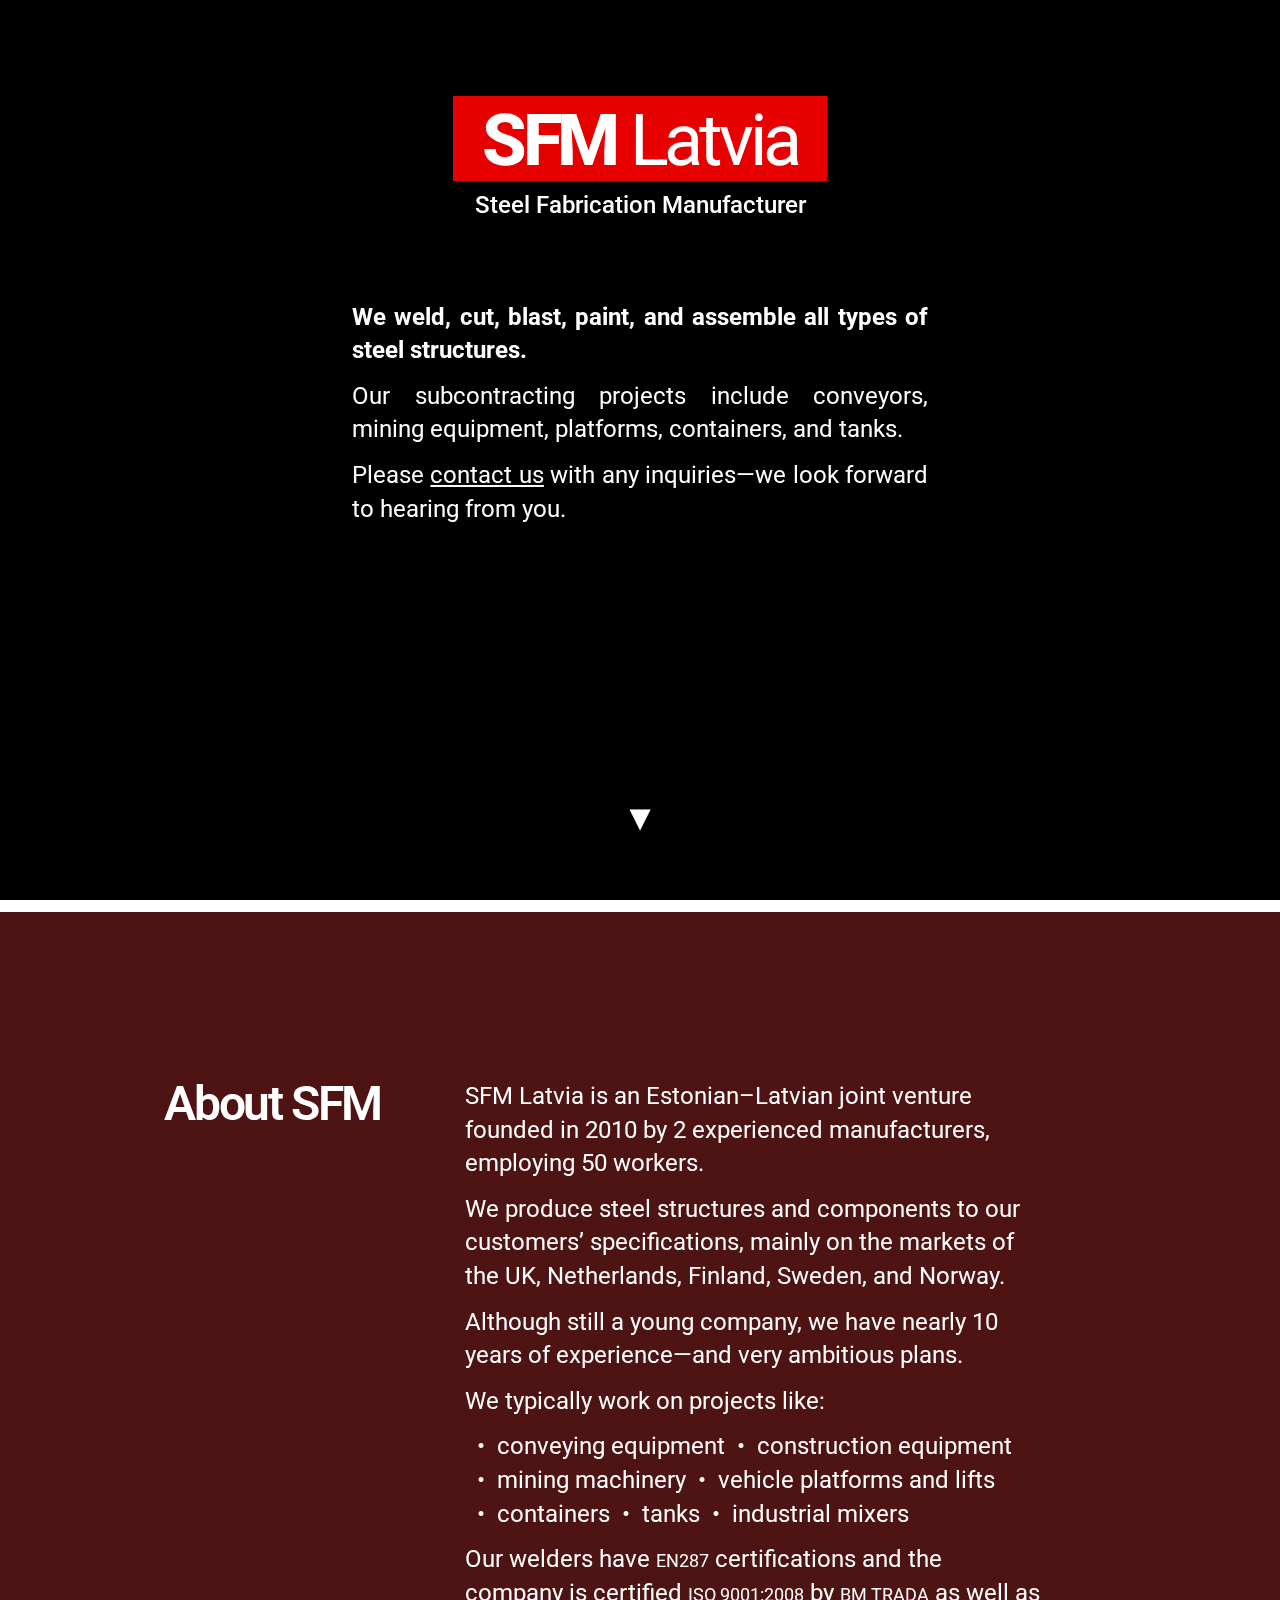
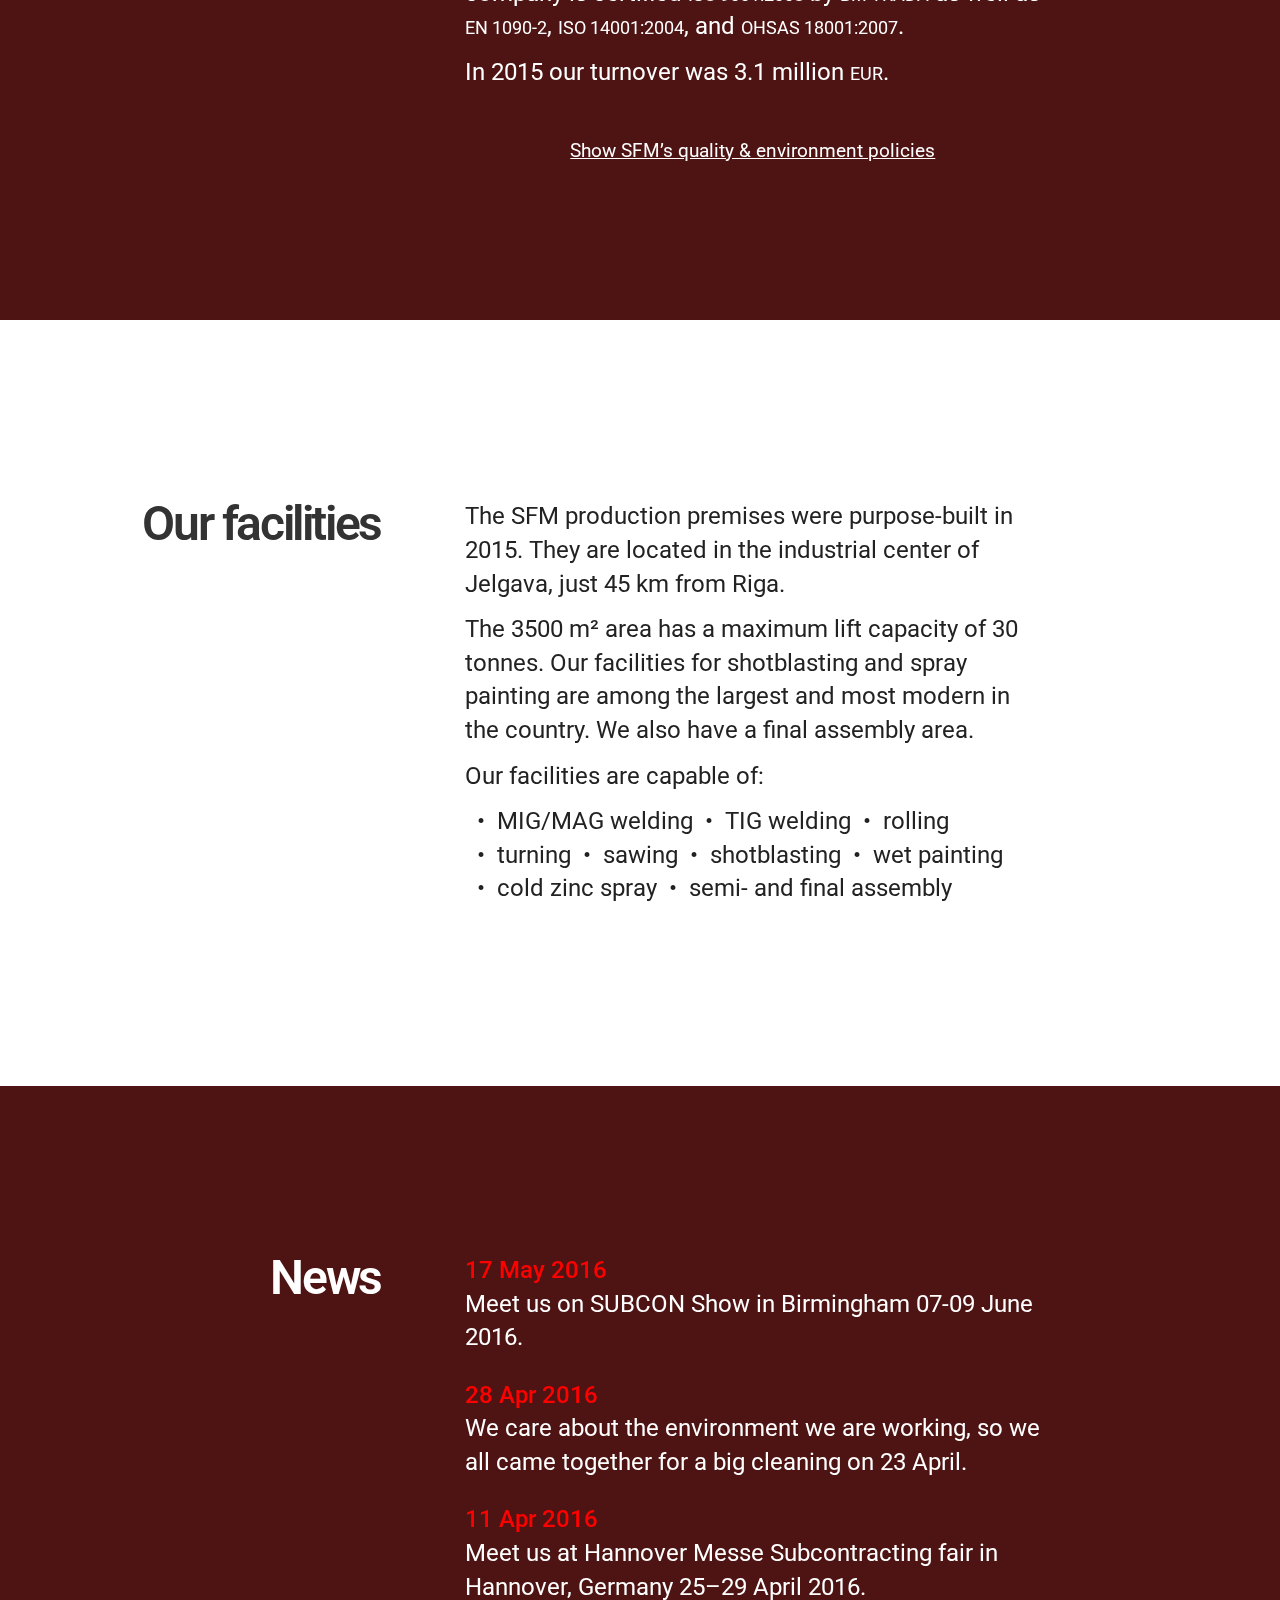
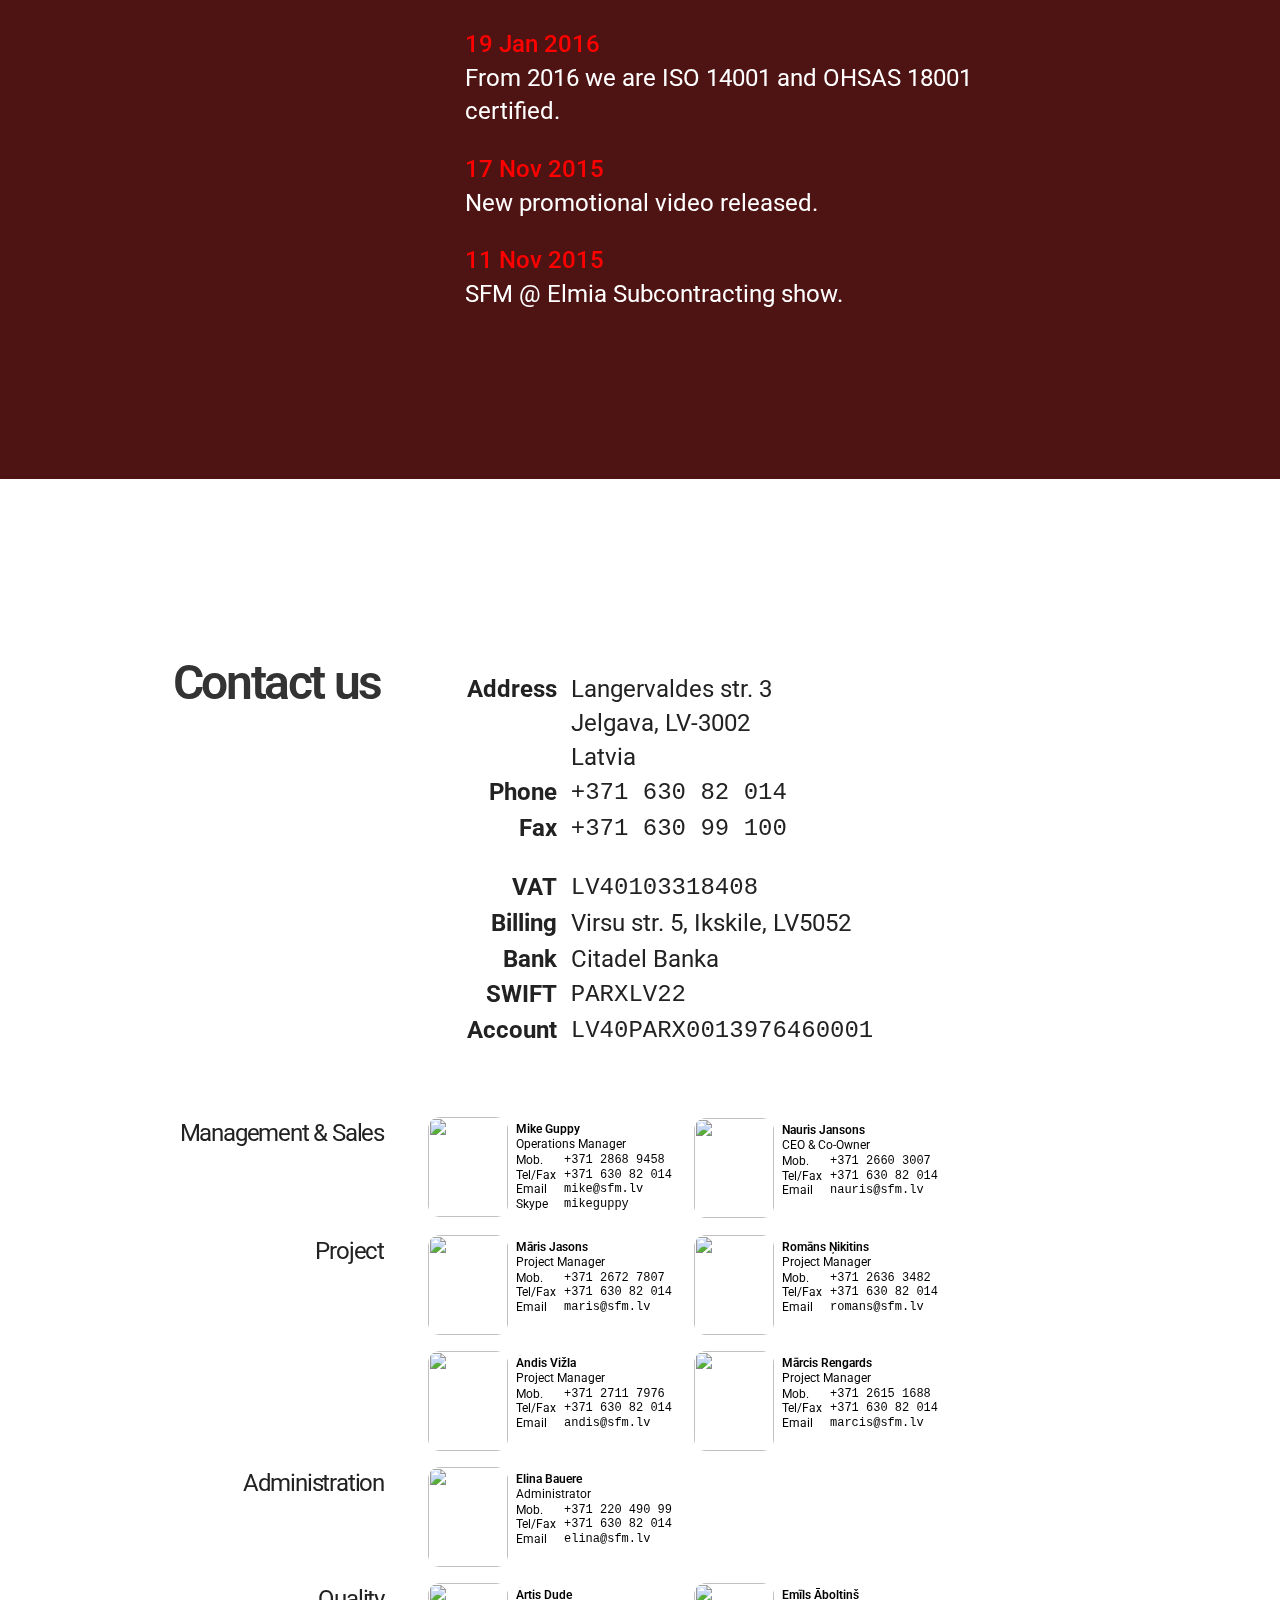
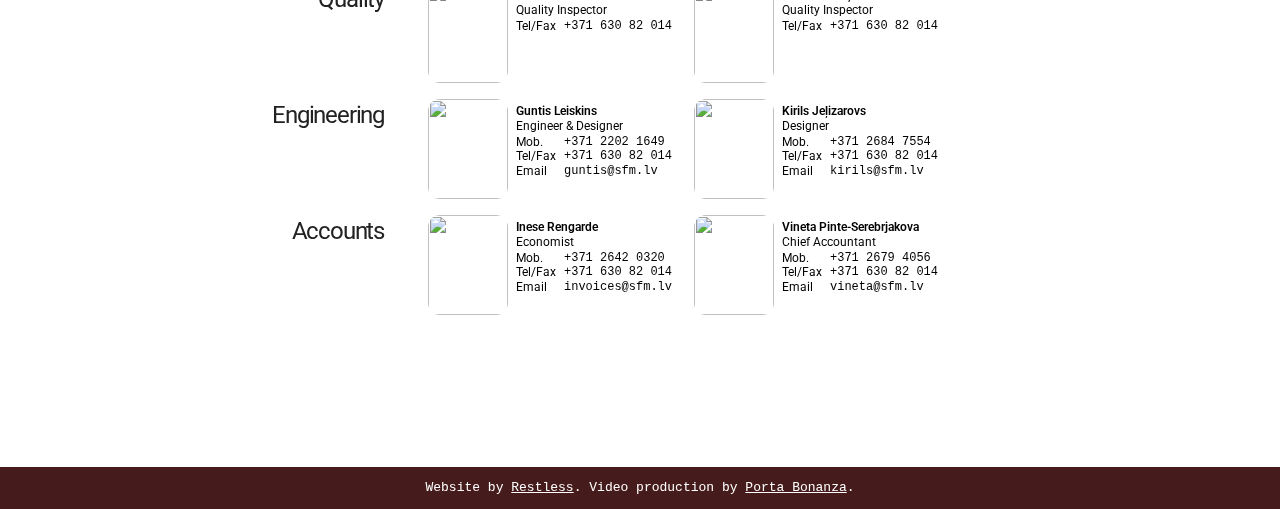
==== index.html @ b9cc6a03 "trying click to play" ====
<!DOCTYPE html SYSTEM "about:legacy-compat">
<html xmlns="http://www.w3.org/1999/xhtml"><head><meta http-equiv="Content-Type" content="text/html; charset=utf-8">
<meta charset="utf-8"></meta><meta name="viewport" content="width=device-width, initial-scale=1"></meta><link rel="stylesheet" href="index.css"></link><script src="dash.all.min.js"></script><title>
    SFM Latvia Steel Fabrication Manufacturer
  </title></head><body><script>
          document.body.classList.add("js")
        </script><video data-src="https://s3-eu-west-1.amazonaws.com/restless-videos/output/all-loops-2/all-loops-2.mpd" loop="true"></video><div class="fade"></div><nav><div class="logo">
    <h1>
      SFM <span>Latvia</span>
    </h1>
    <h2>
      Steel Fabrication Manufacturer
    </h2>
  </div><ul><li><a href="#about">
      About SFM
    </a></li><li><a href="#production">
      Our facilities
    </a></li><li><a href="#news">
      News
    </a></li><li><a href="#contact">
      Contact us
    </a></li></ul></nav><div id="content"><header><div class="logo">
    <h1>
      SFM <span>Latvia</span>
    </h1>
    <h2>
      Steel Fabrication Manufacturer
    </h2>
  </div><section class="teaser"><div class="section-part"><div class="content">
    <p>
      We weld, cut, blast, paint, and assemble all types of steel
      structures.
    </p>
    <p>
      Our subcontracting projects include conveyors, mining equipment,
      platforms, containers, and tanks.
    </p>
    <p>
      Please <a href="#contact">contact us</a> with any
      inquiries—we look forward to hearing from you.
    </p>

    <a href="#" class="click-to-play-video">
      Play background video.
    </a>
  </div></div></section><p class="arrow"><a href="#menu">▼</a></p></header><main id="main"><section id="about"><div class="section-part"><h2>
      About SFM
    </h2><div class="content">
    
    <p>
      SFM Latvia is an Estonian–Latvian joint venture
      founded in 2010 by 2 experienced manufacturers, employing 50
      workers.
    </p>
    <p>
      We produce steel structures and components to our
      customers’ specifications, mainly on the markets of the UK,
      Netherlands, Finland, Sweden, and Norway.
    </p>
    <p>
      Although still a young company, we have nearly 10 years of
      experience—and very ambitious plans.
    </p>
    <p>
      We typically work on projects like:
    </p>

    <p><ul class="wrap">
      <li>
        conveying equipment
      </li>
      <li>
        construction equipment
      </li>
      <li>
        mining machinery
      </li>
      <li>
        vehicle platforms and lifts
      </li>
      <li>
        containers
      </li>
      <li>
        tanks
      </li>
      <li>
        industrial mixers
      </li>
    </ul></p>

    <p>
      Our welders have <abbr>EN287</abbr> certifications and the
      company is certified <abbr>ISO 9001:2008</abbr>
      by <abbr>BM TRADA</abbr> as well
      as <abbr>EN 1090-2</abbr>, <abbr>ISO 14001:2004</abbr>,
      and <abbr>OHSAS 18001:2007</abbr>.
    </p>

    <p>
      In 2015 our turnover was 3.1 million <abbr>EUR</abbr>.
    </p>

    <aside id="policy"><div class="summary">
        Show SFM’s quality &amp; environment policies
      </div><div class="details"><div class="content">
      
      <h2>
        Quality policy
      </h2>
      <p><ul>
        <li>
          Produce top-quality products at competitive price levels.
        </li>
        <li>
          Provide quality services compliant with established
          standards.
        </li>
        <li>
          Uphold our quality management system and continuously
          improve its efficiency.
        </li>
        <li>
          Continuously improve products and service quality.
        </li>
        <li>
          Gain maximum customer satisfaction by delivering quality
          products and services.
        </li>
        <li>
          Continuously educate staff to match the company's financial
          and quality standards.
        </li>
        <li>
          Achieve our target of zero customer complaints and 98%
          delivery performance.
        </li>
      </ul></p>

      <h2>Environment policy</h2>
      <p><ul>
        <li>
          Acknowledge and analyze environmental laws and regulations.
        </li>
        <li>
          Continuously reduce our impact on the environment, as much as
          allowed our financial and technical resources.
        </li>
        <li>
          Continuously educate our staff to improve our environment
          system.
        </li>
        <li>
          Continuously improve on energy efficiency.
        </li>
      </ul></p>
    </div></div></aside>
  </div></div></section><section id="production"><div class="section-part"><h2>
      Our facilities
    </h2><div class="content">
    

    <p>
      The SFM production premises were purpose-built in 2015.  They are
      located in the industrial center of Jelgava, just 45 km from
      Riga.
    </p>

    <p>
      The 3500 m² area has a maximum lift capacity of 30 tonnes.
      Our facilities for shotblasting and spray painting are among the
      largest and most modern in the country.  We also have a final
      assembly area.
    </p>

    <p>
      Our facilities are capable of:
    </p>

    <p><ul class="wrap">
      <li>
        MIG/MAG welding
      </li>
      <li>
        TIG welding
      </li>
      <li>
        rolling
      </li>
      <li>
        turning
      </li>
      <li>
        sawing
      </li>
      <li>
        shotblasting
      </li>
      <li>
        wet painting
      </li>
      <li>
        cold zinc spray
      </li>
      <li>
        semi- and final assembly
      </li>
    </ul></p>

    <ul class="gallery">
      <li><img src="http://sfm.4free.lv/public/images/gallery/1/7.png&amp;resizefit=130x98"></img></li>
      <li><img src="http://sfm.4free.lv/public/images/gallery/1/chassis.jpg&amp;resizefit=130x98"></img></li>
      <li><img src="http://sfm.4free.lv/public/images/gallery/1/IMG_9408.jpg&amp;resizefit=130x98"></img></li>
      <li><img src="http://sfm.4free.lv/public/images/gallery/1/IMG_9409.jpg&amp;resizefit=130x98"></img></li>
      <li><img src="http://sfm.4free.lv/public/images/gallery/1/IMG_9502.jpg&amp;resizefit=130x98"></img></li>
      <li><img src="http://sfm.4free.lv/public/images/gallery/1/IMG_9463.jpg&amp;resizefit=130x98"></img></li>
      <li><img src="http://sfm.4free.lv/public/images/gallery/1/IMG_9559.jpg&amp;resizefit=130x98"></img></li>
      <li><img src="http://sfm.4free.lv/public/images/gallery/1/IMG_9560.jpg&amp;resizefit=130x98"></img></li>
      <li><img src="http://sfm.4free.lv/public/images/gallery/1/IMG_9561.jpg&amp;resizefit=130x98"></img></li>
      <li><img src="http://sfm.4free.lv/public/images/gallery/1/IMG_9562.jpg&amp;resizefit=130x98"></img></li>
      <li><img src="http://sfm.4free.lv/public/images/gallery/1/IMG_9563.jpg&amp;resizefit=130x98"></img></li>
      <li><img src="http://sfm.4free.lv/public/images/gallery/1/IMG_9564.jpg&amp;resizefit=130x98"></img></li>
      <li><img src="http://sfm.4free.lv/public/images/gallery/1/IMG_9638.jpg&amp;resizefit=130x98"></img></li>
      <li><img src="http://sfm.4free.lv/public/images/gallery/1/IMG_9648.jpg&amp;resizefit=130x98"></img></li>
      <li><img src="http://sfm.4free.lv/public/images/gallery/1/IMG_9659.jpg&amp;resizefit=130x98"></img></li>
      <li><img src="http://sfm.4free.lv/public/images/gallery/1/IMG_9660.jpg&amp;resizefit=130x98"></img></li>
      <li><img src="http://sfm.4free.lv/public/images/gallery/1/IMG_9661.jpg&amp;resizefit=130x98"></img></li>
      <li><img src="http://sfm.4free.lv/public/images/gallery/1/EDZ_4693.jpg&amp;resizefit=130x98"></img></li>
      <li><img src="http://sfm.4free.lv/public/images/gallery/1/EDZ_4700.jpg&amp;resizefit=130x98"></img></li>
      <li><img src="http://sfm.4free.lv/public/images/gallery/1/EDZ_4710.jpg&amp;resizefit=130x98"></img></li>
      <li><img src="http://sfm.4free.lv/public/images/gallery/1/EDZ_4717.jpg&amp;resizefit=130x98"></img></li>
      <li><img src="http://sfm.4free.lv/public/images/gallery/1/EDZ_4720.jpg&amp;resizefit=130x98"></img></li>
      <li><img src="http://sfm.4free.lv/public/images/gallery/1/EDZ_4725.jpg&amp;resizefit=130x98"></img></li>
      <li><img src="http://sfm.4free.lv/public/images/gallery/1/EDZ_4731.jpg&amp;resizefit=130x98"></img></li>
    </ul>
  </div></div></section><section id="news"><div class="section-part"><h2>
      News
    </h2><div class="content">
    
    <dl>
      <dt>17 May 2016</dt><dd>
        Meet us on SUBCON Show in Birmingham 07-09 June 2016.
      </dd>
      <dt>28 Apr 2016</dt><dd>
        We care about the environment we are working, so we all came
        together for a big cleaning on 23 April.
      </dd>
      <dt>11 Apr 2016</dt><dd>
        Meet us at Hannover Messe Subcontracting fair in Hannover,
        Germany 25–29 April 2016.
      </dd>
      <dt>19 Jan 2016</dt><dd>
        From 2016 we are ISO 14001 and OHSAS 18001 certified.
      </dd>
      <dt>17 Nov 2015</dt><dd>
        New promotional video released.
      </dd>
      <dt>11 Nov 2015</dt><dd>
        SFM @ Elmia Subcontracting show.
      </dd>
    </dl>
  </div></div></section><section id="contact"><div class="section-part"><h2>
      Contact us
    </h2><div class="content">
    

    <table class="contactinfo">
      <tbody>
        <tr>
          <td>Address</td>
          <td>
            <ul class="simple">
              <li>Langervaldes str. 3</li>
              <li>Jelgava, LV-3002</li>
              <li>Latvia</li>
            </ul>
          </td>
        </tr>
        <tr>
          <td>Phone</td>
          <td class="mono">+371 630 82 014</td>
        </tr>
        <tr>
          <td>Fax</td>
          <td class="mono">+371 630 99 100</td>
        </tr>
      </tbody>

      <tbody>
        <tr>
          <td>VAT</td>
          <td class="mono">LV40103318408</td>
        </tr>
        <tr>
          <td>Billing</td>
          <td>Virsu str. 5, Ikskile, LV5052</td>
        </tr>
        <tr>
          <td>Bank</td>
          <td>Citadel Banka</td>
        </tr>
        <tr>
          <td>SWIFT</td>
          <td class="mono">PARXLV22</td>
        </tr>
        <tr>
          <td>Account</td>
          <td class="mono">LV40PARX0013976460001</td>
        </tr>
      </tbody>
    </table>

    

    

    

    

    

    
  </div></div><div class="subsection section-part"><h3>Management &amp; Sales</h3><div class="content">
      
      <div class="card"><img src="
          http://sfm.4free.lv/public/team/guppy.jpg
        "></img><div class="info"><h3>
          Mike Guppy
        </h3><h4>
          Operations Manager
        </h4><table><tr><td>Mob.</td><td class="mono">
          +371 2868 9458
        </td></tr><tr><td>Tel/Fax</td><td class="mono">
          +371 630 82 014
        </td></tr><tr><td>Email</td><td class="mono">
          mike@sfm.lv
        </td></tr><tr><td>Skype</td><td class="mono">
          mikeguppy
        </td></tr></table></div></div>
      <div class="card"><img src="
          http://sfm.4free.lv/public/team/Nauris%20Jansons.jpeg&amp;resizefit=80x100
        "></img><div class="info"><h3>
          Nauris Jansons
        </h3><h4>
          CEO &amp; Co-Owner
        </h4><table><tr><td>Mob.</td><td class="mono">
          +371 2660 3007
        </td></tr><tr><td>Tel/Fax</td><td class="mono">
          +371 630 82 014
        </td></tr><tr><td>Email</td><td class="mono">
          nauris@sfm.lv
        </td></tr></table></div></div>
    </div></div><div class="subsection section-part"><h3>Project</h3><div class="content">
      
      <div class="card"><img src="
          http://sfm.4free.lv/public/team/Maris%20Jasons-1.jpeg&amp;resizefit=80x100
        "></img><div class="info"><h3>
          Māris Jasons
        </h3><h4>
          Project Manager
        </h4><table><tr><td>Mob.</td><td class="mono">
          +371 2672 7807
        </td></tr><tr><td>Tel/Fax</td><td class="mono">
          +371 630 82 014
        </td></tr><tr><td>Email</td><td class="mono">
          maris@sfm.lv
        </td></tr></table></div></div>
      <div class="card"><img src="
          http://sfm.4free.lv/public/team/R.%C5%85ikitins.jpeg&amp;resizefit=80x100
        "></img><div class="info"><h3>
          Romāns Ņikitins
        </h3><h4>
          Project Manager
        </h4><table><tr><td>Mob.</td><td class="mono">
          +371 2636 3482
        </td></tr><tr><td>Tel/Fax</td><td class="mono">
          +371 630 82 014
        </td></tr><tr><td>Email</td><td class="mono">
          romans@sfm.lv
        </td></tr></table></div></div>
      <div class="card"><img src="
          http://sfm.4free.lv/public/team/Andis%20Vizla.jpeg&amp;resizefit=80x100
        "></img><div class="info"><h3>
          Andis Vižla
        </h3><h4>
          Project Manager
        </h4><table><tr><td>Mob.</td><td class="mono">
          +371 2711 7976
        </td></tr><tr><td>Tel/Fax</td><td class="mono">
          +371 630 82 014
        </td></tr><tr><td>Email</td><td class="mono">
          andis@sfm.lv
        </td></tr></table></div></div>
      <div class="card"><img src="
          http://sfm.4free.lv/public/team/Marcis%20Rengards.jpeg&amp;resizefit=80x100
        "></img><div class="info"><h3>
          Mārcis Rengards
        </h3><h4>
          Project Manager
        </h4><table><tr><td>Mob.</td><td class="mono">
          +371 2615 1688
        </td></tr><tr><td>Tel/Fax</td><td class="mono">
          +371 630 82 014
        </td></tr><tr><td>Email</td><td class="mono">
          marcis@sfm.lv
        </td></tr></table></div></div>
    </div></div><div class="subsection section-part"><h3>Administration</h3><div class="content">
      
      <div class="card"><img src="
          http://sfm.4free.lv/public/team/Elina%20Bauere.jpeg&amp;resizefit=80x100
        "></img><div class="info"><h3>
          Elina Bauere
        </h3><h4>
          Administrator
        </h4><table><tr><td>Mob.</td><td class="mono">
          +371 220 490 99
        </td></tr><tr><td>Tel/Fax</td><td class="mono">
          +371 630 82 014
        </td></tr><tr><td>Email</td><td class="mono">
          elina@sfm.lv
        </td></tr></table></div></div>
    </div></div><div class="subsection section-part"><h3>Quality</h3><div class="content">
      
      <div class="card"><img src="
          http://sfm.4free.lv/public/team/Artis%20Dude.jpeg&amp;resizefit=80x100
        "></img><div class="info"><h3>
          Artis Dude
        </h3><h4>
          Quality Inspector
        </h4><table><tr><td>Tel/Fax</td><td class="mono">
          +371 630 82 014
        </td></tr></table></div></div>
      <div class="card"><img src="
          http://sfm.4free.lv/public/team/Emils%20Aboltins.jpeg&amp;resizefit=80x100
        "></img><div class="info"><h3>
          Emīls Āboltiņš
        </h3><h4>
          Quality Inspector
        </h4><table><tr><td>Tel/Fax</td><td class="mono">
          +371 630 82 014
        </td></tr></table></div></div>
    </div></div><div class="subsection section-part"><h3>Engineering</h3><div class="content">
      
      <div class="card"><img src="
          http://sfm.4free.lv/public/team/leiskins.jpg&amp;resizefit=80x100
        "></img><div class="info"><h3>
          Guntis Leiskins
        </h3><h4>
          Engineer &amp; Designer
        </h4><table><tr><td>Mob.</td><td class="mono">
          +371 2202 1649
        </td></tr><tr><td>Tel/Fax</td><td class="mono">
          +371 630 82 014
        </td></tr><tr><td>Email</td><td class="mono">
          guntis@sfm.lv
        </td></tr></table></div></div>
      <div class="card"><img src="
          http://sfm.4free.lv/public/team/Kirils_bw.jpeg&amp;resizefit=80x100
        "></img><div class="info"><h3>
          Kirils Jeļizarovs
        </h3><h4>
          Designer
        </h4><table><tr><td>Mob.</td><td class="mono">
          +371 2684 7554
        </td></tr><tr><td>Tel/Fax</td><td class="mono">
          +371 630 82 014
        </td></tr><tr><td>Email</td><td class="mono">
          kirils@sfm.lv
        </td></tr></table></div></div>
    </div></div><div class="subsection section-part"><h3>Accounts</h3><div class="content">
      
      <div class="card"><img src="
          http://sfm.4free.lv/public/assets/img/empty_contact.png
        "></img><div class="info"><h3>
          Inese Rengarde
        </h3><h4>
          Economist
        </h4><table><tr><td>Mob.</td><td class="mono">
          +371 2642 0320
        </td></tr><tr><td>Tel/Fax</td><td class="mono">
          +371 630 82 014
        </td></tr><tr><td>Email</td><td class="mono">
          invoices@sfm.lv
        </td></tr></table></div></div>
      <div class="card"><img src="
          http://sfm.4free.lv/public/team/Vineta%20Pinte.jpeg&amp;resizefit=80x100
        "></img><div class="info"><h3>
          Vineta Pinte-Serebrjakova
        </h3><h4>
          Chief Accountant
        </h4><table><tr><td>Mob.</td><td class="mono">
          +371 2679 4056
        </td></tr><tr><td>Tel/Fax</td><td class="mono">
          +371 630 82 014
        </td></tr><tr><td>Email</td><td class="mono">
          vineta@sfm.lv
        </td></tr></table></div></div>
    </div></div></section><footer>
    Website by <a href="#">Restless</a>. Video production by <a href="#">Porta Bonanza</a>.
  </footer></main></div></body><script src="index.js"></script></html>
---- index.css ----
@import url(https://fonts.googleapis.com/css?family=Roboto:400,500,700);

html {
  font: 16px/1.4 "roboto";
}



/*
 * Reset some basic styles
 */

* {
  font-weight: normal;
  box-sizing: border-box;
}

table {
  line-height: inherit;
  color: inherit;
  font-size: inherit;
}

h1, h2, h3, h4 {
  font-size: 1rem;
}

html, body, ul, li, dl, h1, h2, h3, h4 {
  margin: 0; padding: 0;
}

a { color: currentcolor; }

.center {
  text-align: center;
}

body {
  background-color: #000;
  color: white;
}


/*
 * Typography
 */

b, .bold { font-weight: 500; }
h1 { font-weight: 700; }
abbr { font-size: 75%; }

dt {
  color: red;
  font-weight: 500;
}


/*
 * Header and logo
 */

header {
  display: flex;
  flex-direction: column;
  min-height: 100vh;
  color: white;
  padding-top: 1rem;
}

@media (min-width: 800px) {
  header {
    padding-top: 4rem;
  }
}

header .logo h1 {
  font-size: 3rem;
  display: inline-block;
  background-color: rgba(230, 0, 0, 1);
  padding: .125em .4em .05em;
  box-shadow: 0px 0px 30px rgba(0, 0, 0, .2);
}

header p:not(.arrow) {
  text-shadow: 0px 0px 30px rgba(0, 0, 0, .6);
}

.logo h1 {
  font-weight: 800;
  line-height: 1;
  letter-spacing: -0.06em;
}

.logo h2 {
  font-size: 1rem;
  font-weight: 500;
  line-height: 2;
}

.logo {
  text-align: center;
}


/*
 * Layout
 */

.section-part:first-child > .content {
  max-width: 27rem;
  padding: .5rem 1.5rem;
  margin: 2rem auto;
}

.subsection > .content {
  margin: .5rem auto 2rem;
  padding: 0 1.5rem;
}

section {
  width: 100%;
}

section:nth-child(odd) {
  background-color: rgba(155, 38, 38, 0.5);
}

aside {
  cursor: pointer;
}

aside .summary {
  text-align: center;
  text-decoration: underline;
}

body:not(.js) aside .summary {
  display: none;
}

section:nth-child(even):not(.teaser) {
  background-color: rgba(255, 255, 255, 1);
  color: #222;
}

section:nth-child(even):not(.teaser) h2 {
  color: #333;
}

p {
  margin: .5rem 0;
}

dl {
  margin: .5rem 0;
}

dd {
  margin-bottom: 1rem;
  margin-left: 0;
}

dd:last-child {
  margin-bottom: 0;
}

section:not(.teaser) {
  border-top: .5rem solid white;
}

main {
  display: flex;
  flex-direction: column;
  align-items: center;
}

#gallery img {
  width: 50vw;
  padding: 2rem 0;
}

/*
 * Navigation menu
 */

nav {
  display: flex;
  align-items: center;
  width: 100%;
  background-color: rgba(230, 0, 0, 1);
  color: white;
  transition: 0.5s ease all;
}

body.js:not(.scrolled) nav {
  opacity: 0;
}

body nav {
  position: fixed;
  top: 0;
  left: 0;
  right: 0;
}

nav ul {
  display: flex;
  justify-content: space-around;
  flex-wrap: wrap;
  list-style-type: none;
  line-height: 1.7;
  flex-grow: 1;
}

ul.simple {
  list-style-type: none;
}

nav a {
  display: inline-flex;
  flex-shrink: 0;
  position: relative;
  top: -.05em;
  width: 100%;
  font-weight: 600;
  font-variant: small-caps;
  text-transform: lowercase;
  text-decoration: none;
}

nav a:hover {
  text-decoration: underline;
}

nav .logo {
  display: none;
  height: 1.5rem;
}

nav .logo, nav ul {
  margin: 0 1em;
}

nav .logo h1 {
  background: transparent;
  font-size: 1.5rem;
  line-height: 1;
}

nav .logo h2 {
  display: none;
}

@media (min-width: 27rem) {
  nav .logo {
    display: inline;
  }
}


/*
 * Teaser
 */

.teaser {
  flex-grow: 1;
  text-align: justify;
}

.teaser p:first-child {
  font-weight: bold;
}


/*
 * Sections
 */

.section-part > h2 {
  font-size: 2rem;
  line-height: 4rem;
  letter-spacing: -.05em;
}

.section-part > h3 {
  letter-spacing: -.05em;
  font-weight: normal;
}

section h2, section h3 {
  font-weight: 600;
  text-align: center;
}

ul.wrap {
  list-style-type: none;
}

ul.wrap {
  display: flex;
  flex-wrap: wrap;
}

ul.wrap li {
  flex-shrink: 0;
}

ul.wrap li:before {
  content: '•';
  padding: 0 .25em 0 .5em;
}

aside {
  font-size: 80%;
  margin-top: 2rem;
}

aside ul {
  margin-left: 1rem;
}

aside ul li {
  margin: .5rem 0;
}

body.js aside .details {
  max-height: 0;
  transition: .5s ease all;
  overflow-y: hidden;
}

body.js aside.expanded .details {
  max-height: 60rem;
}

body.js aside.expanded .summary {
  opacity: 0;
}

section:not(.teaser) {
  padding: 6rem 0;
}

section:last-of-type {
}

section, aside {
  width: 100%;
}

.contactinfo {
  margin: 2rem 0;
}

.contactinfo tr {
  vertical-align: top;
}

.contactinfo td:first-child {
  text-align: right;
  padding-right: .5rem;
  font-weight: bold;
}

.contactinfo tbody:not(:first-child) tr:first-child td {
  border-top: 1rem solid transparent;
}

.card {
  display: flex;
  line-height: 1.2;
  font-size: 12px;
  margin: 8px;
  background: white;
  color: black;
  border: 0px solid #ccc;
}

.card .info {
  padding: 6px 8px 0 0;
  margin-bottom: 8px;
}

.card table {
  border-collapse: collapse;
}

.card h3, .card h4 {
  font-size: inherit;
}

.card img {
  width: 80px;
  height: 100px;
  margin-right: 8px;
  flex-shrink: 0;
  border-radius: 12px;
}

.card table td:first-child {
  text-align: left;
  padding-right: 8px;
}

.card td {
  white-space: nowrap;
}

.card h3 { line-height: 1; }
.card h4 { line-height: 1.5; }

.cardgroup {
  display: flex;
  flex-wrap: wrap;
  justify-content: center;
  margin: .5rem 0 2rem;
}

section#contact .content {
  max-width: 650px;
  display: flex;
  flex-direction: column;
  align-items: center;
}

section > h3 {
  margin-top: .5rem;
}

td {
  padding: 0;
  border: 0;
}

.mono {
  font-family: courier;
}

/*
 * Video background
 */

video { position: fixed; top: 50%; left: 50%; }
video { min-width: 100%; min-height: 100%; }
video { width: auto; height: auto; }
video { z-index: -2; }
video { transform: translateX(-50%) translateY(-50%); }
.fade { position: fixed; top: 0; left: 0; bottom: 0; right: 0; }
.fade { background-color: rgba(0, 0, 0, 0.1); }
.fade { z-index: -1; }

/*
 * Responsive font size
 */

@media (min-width: 600px)  {
  html { font-size: 18px; }
}
@media (min-width: 1100px) {
  html { font-size: 24px; }
  nav { font-size: 1.25rem; }
}

header .arrow {
  font-size: 1.5rem;
  padding-bottom: 5vh;
  text-align: center;
  animation: bounce 5s infinite;
}

header .arrow a {
  text-decoration: none;
}


/*
 * Animation
 */

@keyframes bounce {
  0%, 35%, 50%, 65%, 100% {
    transform: translateY(0);
  }
  45% {
    transform: translateY(-.5em);
  }
  55% {
    transform: translateY(-.25em);
  }
}


.card h3 {
  text-align: left;
}

.gallery {
  display: none;
  list-style-type: none;
}

.gallery li {
  display: inline;
}

@media (min-width: 800px) {
  .section-part {
    display: flex;
  }

  .teaser .section-part {
    justify-content: center;
  }

  .section-part > h2 {
    margin: 0 2rem;
    line-height: 2;
    min-width: 26vw;
    text-align: right;
  }

  .section-part > .content {
    margin: 0 !important;
  }

  .subsection > h3 {
    min-width: 12rem;
    line-height: 2;
    min-width: 30vw;
  }

  .section-part > .content > h2, section h3 {
    text-align: right;
  }

  section .content {
    margin: 0;
  }

  .contactinfo {
    margin-top: 1rem;
  }

  section {
    padding-top: 2rem;
  }

  .card {
    width: 250px;
  }

  #contact .subsection .content {
    width: 650px;
    flex-direction: row;
    flex-wrap: wrap;
  }
}



footer {
  background-color: rgba(100, 38, 38, 0.7);
  width: 100%;
  text-align: center;
  padding: .5rem 1rem;
  font-size: small;
  font-family: "courier new";
}

@media (min-width: 800px) {
  .click-to-play-video {
    display: none;
  }
}
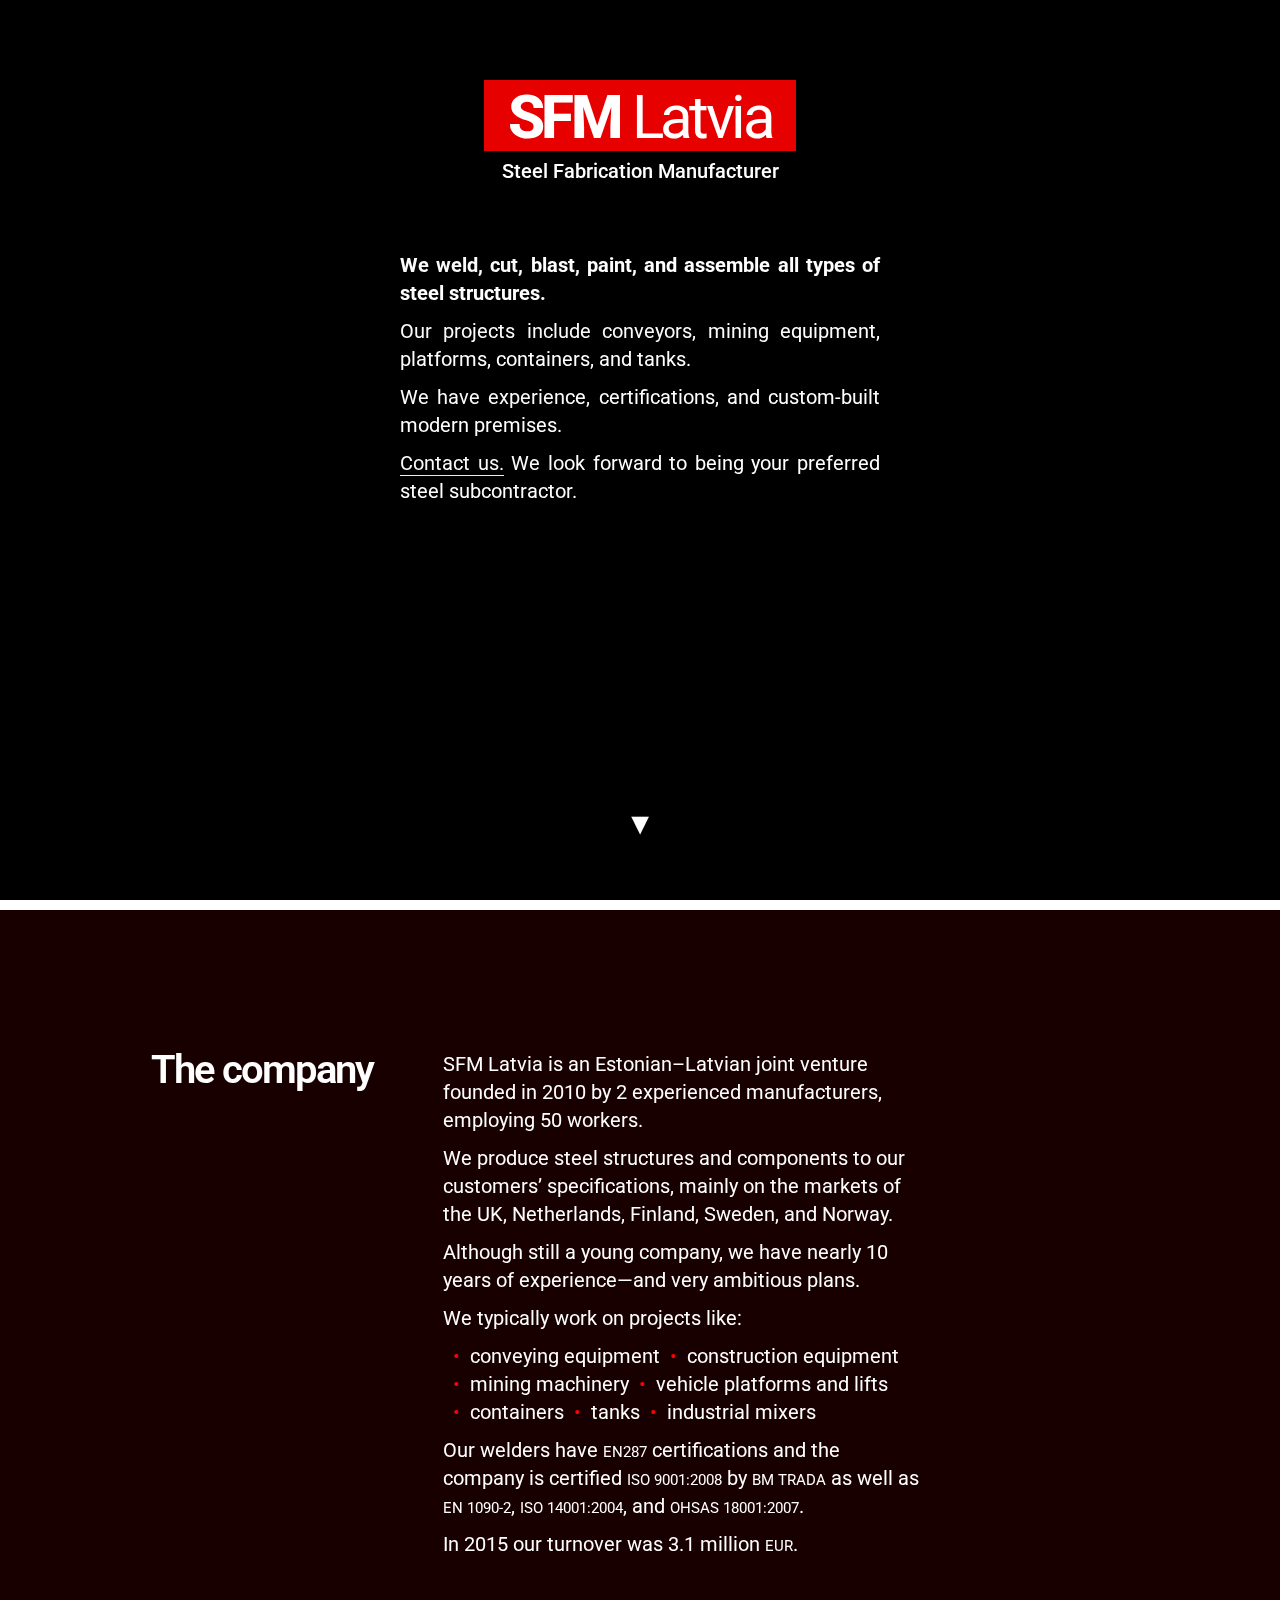
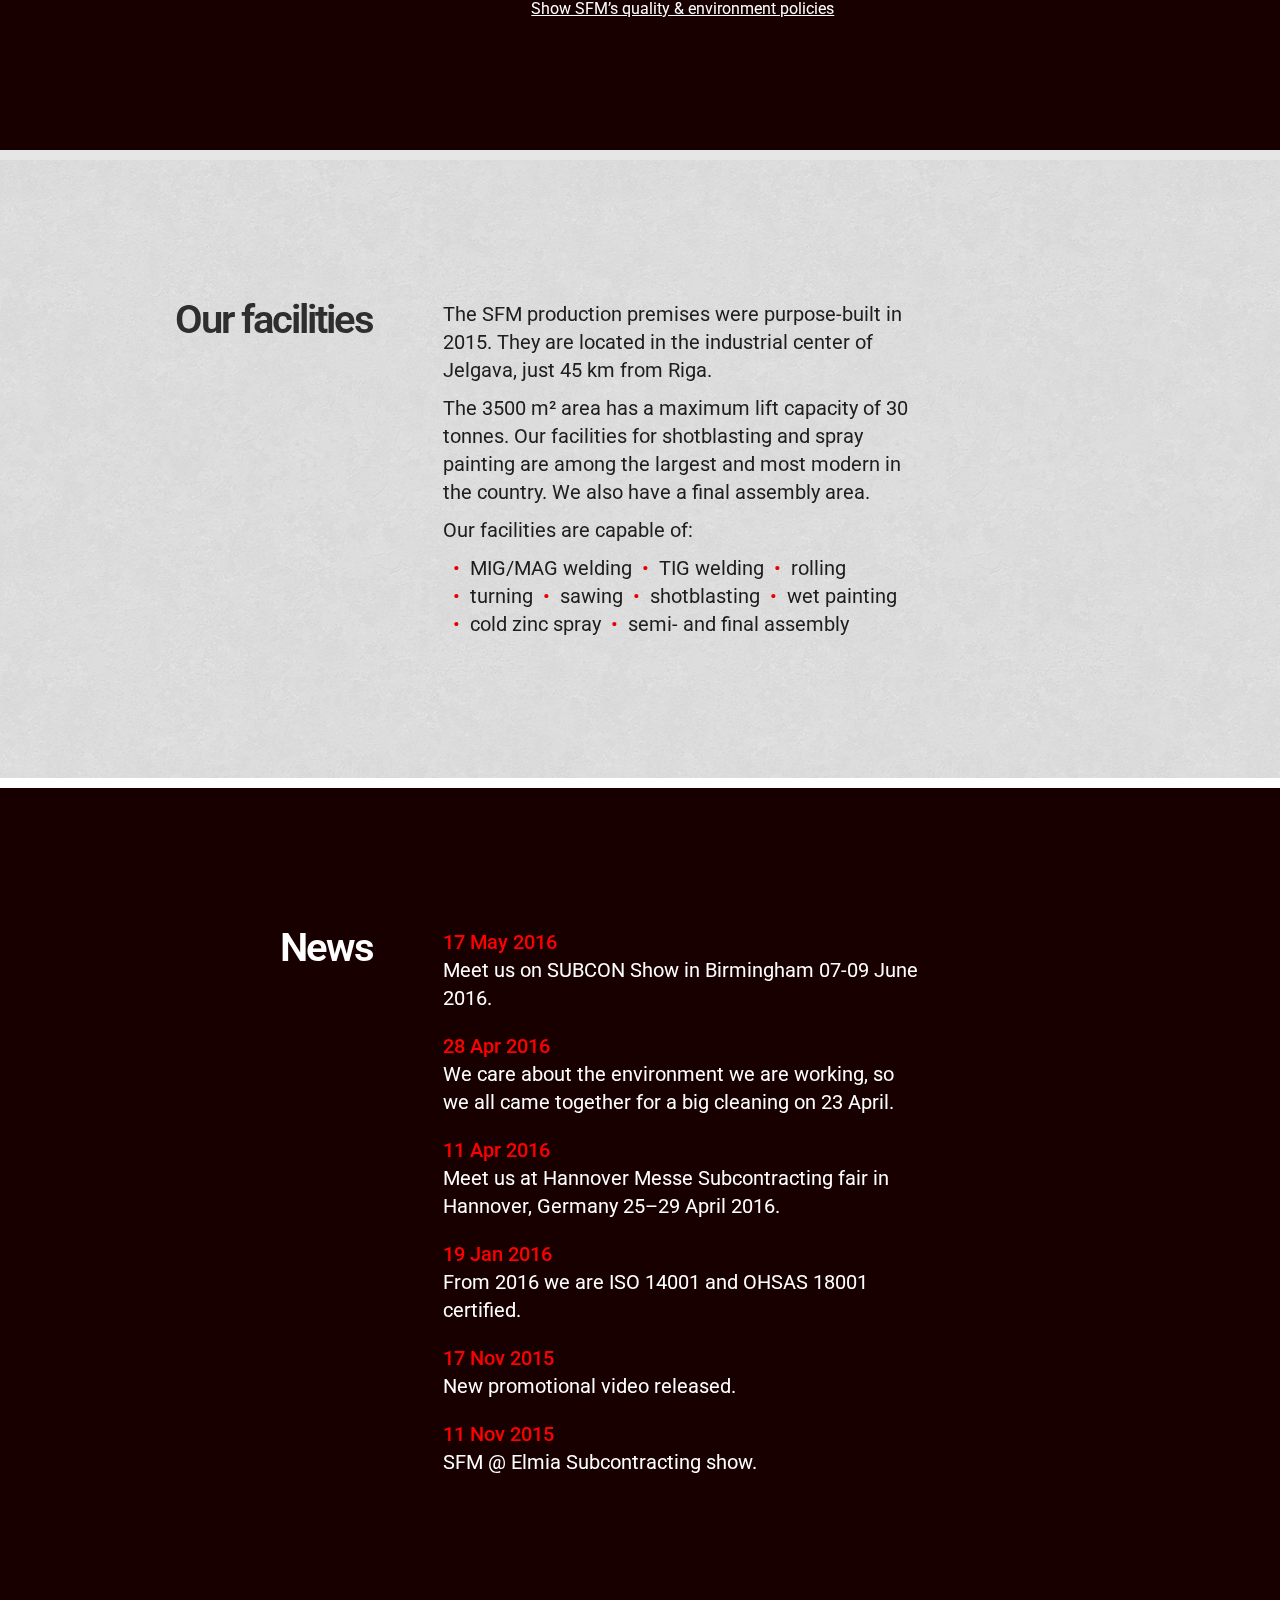
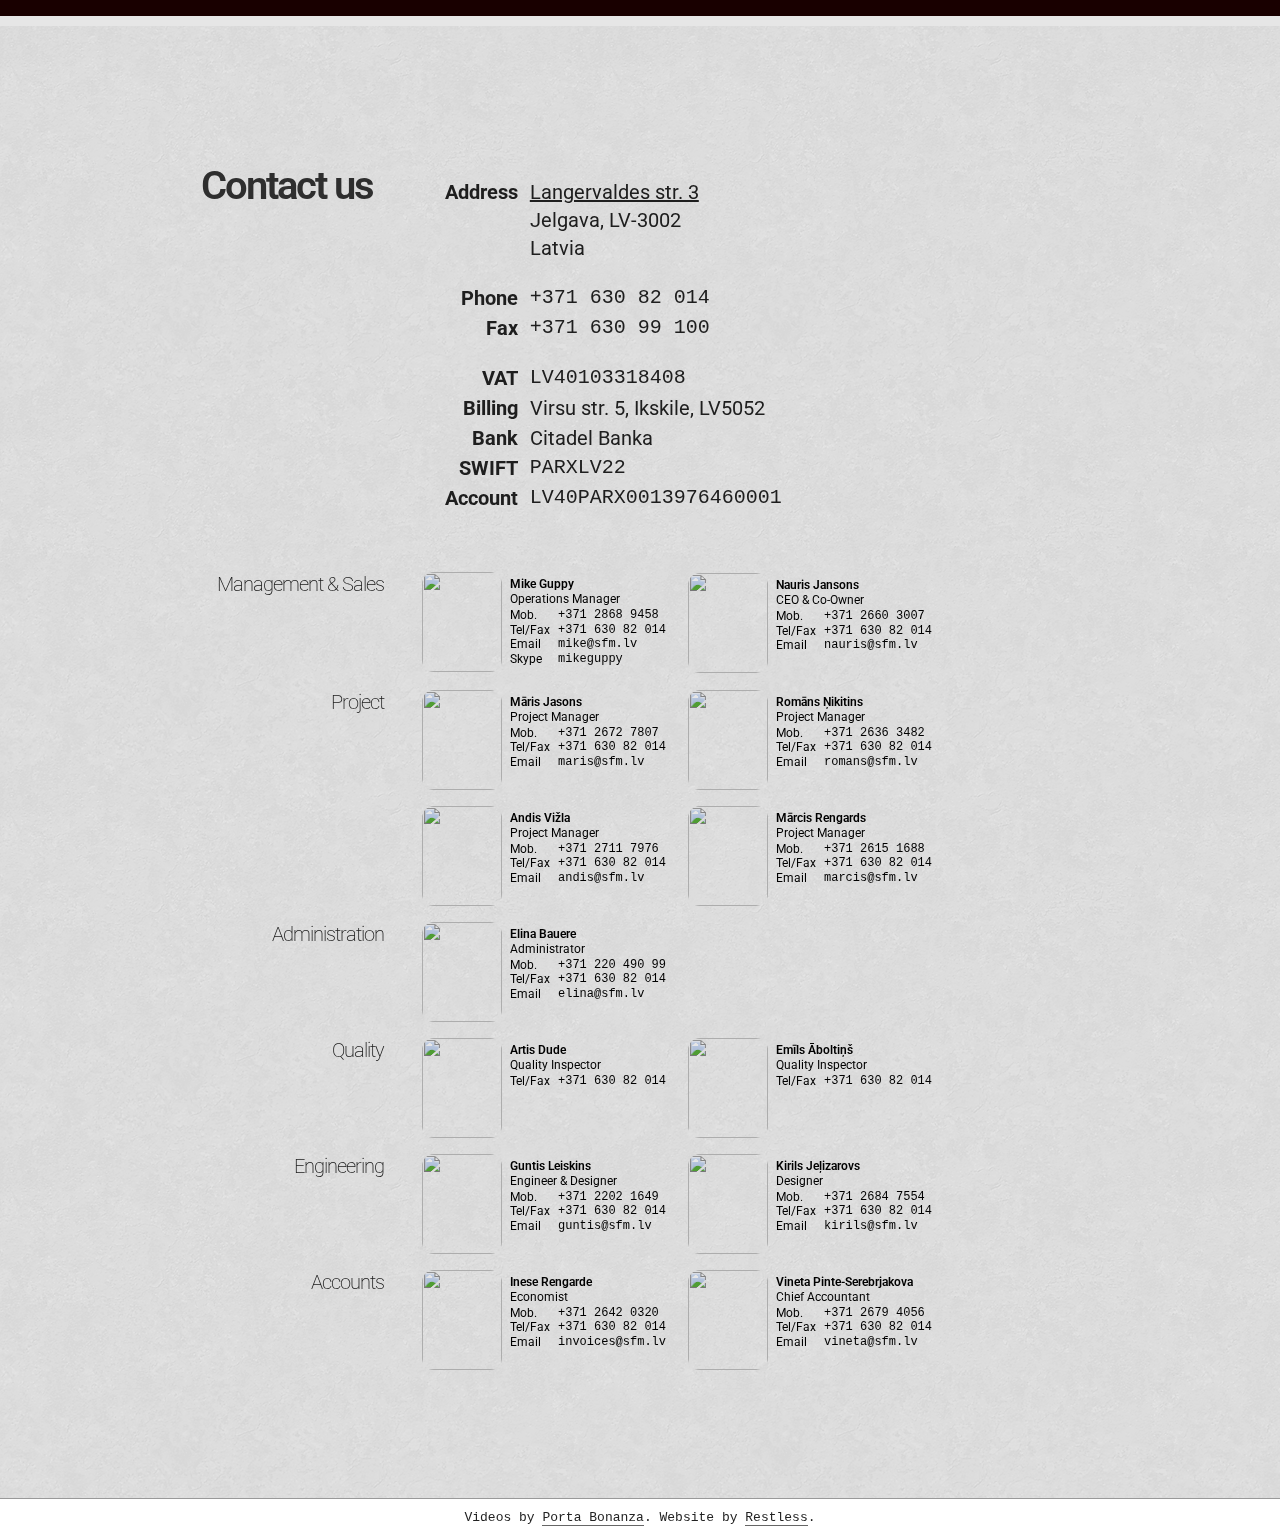
==== commit bbd156b7: "work" ====
--- a/index.html
+++ b/index.html
@@ -4,7 +4,7 @@
     SFM Latvia Steel Fabrication Manufacturer
   </title></head><body><script>
           document.body.classList.add("js")
-        </script><video data-src="https://s3-eu-west-1.amazonaws.com/restless-videos/output/all-loops-2/all-loops-2.mpd" loop="true"></video><div class="fade"></div><nav><div class="logo">
+        </script><video data-src="https://s3-eu-west-1.amazonaws.com/restless-videos/output/all-loops-2/all-loops-2.mpd" autoplay="true" loop="true"></video><div class="fade"></div><nav><div class="logo">
     <h1>
       SFM <span>Latvia</span>
     </h1>
@@ -12,7 +12,7 @@
       Steel Fabrication Manufacturer
     </h2>
   </div><ul><li><a href="#about">
-      About SFM
+      The company
     </a></li><li><a href="#production">
       Our facilities
     </a></li><li><a href="#news">
@@ -32,19 +32,19 @@
       structures.
     </p>
     <p>
-      Our subcontracting projects include conveyors, mining equipment,
+      Our projects include conveyors, mining equipment,
       platforms, containers, and tanks.
     </p>
     <p>
-      Please <a href="#contact">contact us</a> with any
-      inquiries—we look forward to hearing from you.
-    </p>
-
-    <a href="#" class="click-to-play-video">
-      Play background video.
-    </a>
+      We have experience, certifications, and custom-built modern
+      premises.
+    </p>
+    <p>
+      <a href="#contact" title="">Contact us.</a> We look forward to being your
+      preferred steel subcontractor.
+    </p>
   </div></div></section><p class="arrow"><a href="#menu">▼</a></p></header><main id="main"><section id="about"><div class="section-part"><h2>
-      About SFM
+      The company
     </h2><div class="content">
     
     <p>
@@ -270,12 +270,18 @@
           <td>Address</td>
           <td>
             <ul class="simple">
-              <li>Langervaldes str. 3</li>
+              <li>
+                <a href="https://www.google.lv/maps/place/Langervaldes+iela+3,+Raub%C4%93ni,+Cenu+pagasts,+LV-3002,+Latvia/@56.6614423,23.7834425,14z" title="Google Maps">
+                  Langervaldes str. 3
+                </a>
+              </li>
               <li>Jelgava, LV-3002</li>
               <li>Latvia</li>
             </ul>
           </td>
         </tr>
+      </tbody>
+      <tbody>
         <tr>
           <td>Phone</td>
           <td class="mono">+371 630 82 014</td>
@@ -497,5 +503,6 @@
           vineta@sfm.lv
         </td></tr></table></div></div>
     </div></div></section><footer>
-    Website by <a href="#">Restless</a>. Video production by <a href="#">Porta Bonanza</a>.
+    Videos by <a href="#" title="">Porta Bonanza</a>.
+    Website by <a href="#" title="">Restless</a>.
   </footer></main></div></body><script src="index.js"></script></html>
--- a/index.css
+++ b/index.css
@@ -1,7 +1,7 @@
-@import url(https://fonts.googleapis.com/css?family=Roboto:400,500,700);
+@import url(https://fonts.googleapis.com/css?family=Roboto:400,500);
 
 html {
-  font: 16px/1.4 "roboto";
+  font: 16px/1.4 "roboto", helvetica, sans-serif;
 }
 
 
@@ -78,7 +78,6 @@
   display: inline-block;
   background-color: rgba(230, 0, 0, 1);
   padding: .125em .4em .05em;
-  box-shadow: 0px 0px 30px rgba(0, 0, 0, .2);
 }
 
 header p:not(.arrow) {
@@ -122,7 +121,7 @@
 }
 
 section:nth-child(odd) {
-  background-color: rgba(155, 38, 38, 0.5);
+  background-color: rgba(50, 0, 0, 0.5);
 }
 
 aside {
@@ -140,7 +139,9 @@
 
 section:nth-child(even):not(.teaser) {
   background-color: rgba(255, 255, 255, 1);
+  background: url(redox_01.png);
   color: #222;
+  opacity: .9;
 }
 
 section:nth-child(even):not(.teaser) h2 {
@@ -187,9 +188,12 @@
   display: flex;
   align-items: center;
   width: 100%;
-  background-color: rgba(230, 0, 0, 1);
-  color: white;
+  /* background-color: rgba(230, 0, 0, 1); */
+  /* color: white; */
+  background-color: white;
+  color: black;
   transition: 0.5s ease all;
+  z-index: 1;
 }
 
 body.js:not(.scrolled) nav {
@@ -285,6 +289,7 @@
 .section-part > h3 {
   letter-spacing: -.05em;
   font-weight: normal;
+  font-weight: 200;
 }
 
 section h2, section h3 {
@@ -308,6 +313,7 @@
 ul.wrap li:before {
   content: '•';
   padding: 0 .25em 0 .5em;
+  color: red;
 }
 
 aside {
@@ -371,7 +377,6 @@
   line-height: 1.2;
   font-size: 12px;
   margin: 8px;
-  background: white;
   color: black;
   border: 0px solid #ccc;
 }
@@ -433,7 +438,7 @@
 }
 
 .mono {
-  font-family: courier;
+  font-family: menlo, courier, monospace;
 }
 
 /*
@@ -457,7 +462,7 @@
   html { font-size: 18px; }
 }
 @media (min-width: 1100px) {
-  html { font-size: 24px; }
+  html { font-size: 20px; }
   nav { font-size: 1.25rem; }
 }
 
@@ -560,11 +565,20 @@
 
 footer {
   background-color: rgba(100, 38, 38, 0.7);
+  background-color: rgba(255, 255, 255, 0.85);
+  background-color: white;
+  border-top: 1px solid #999;
+  color: #222;
   width: 100%;
   text-align: center;
   padding: .5rem 1rem;
-  font-size: small;
-  font-family: "courier new";
+  font-size: 13px;
+  font-family: menlo, "courier new", monospace;
+}
+
+footer a {
+  text-decoration: none;
+  border-bottom: 1px solid #666;
 }
 
 @media (min-width: 800px) {
@@ -572,3 +586,8 @@
     display: none;
   }
 }
+
+.teaser a {
+  text-decoration: none;
+  border-bottom: 1px solid white;
+}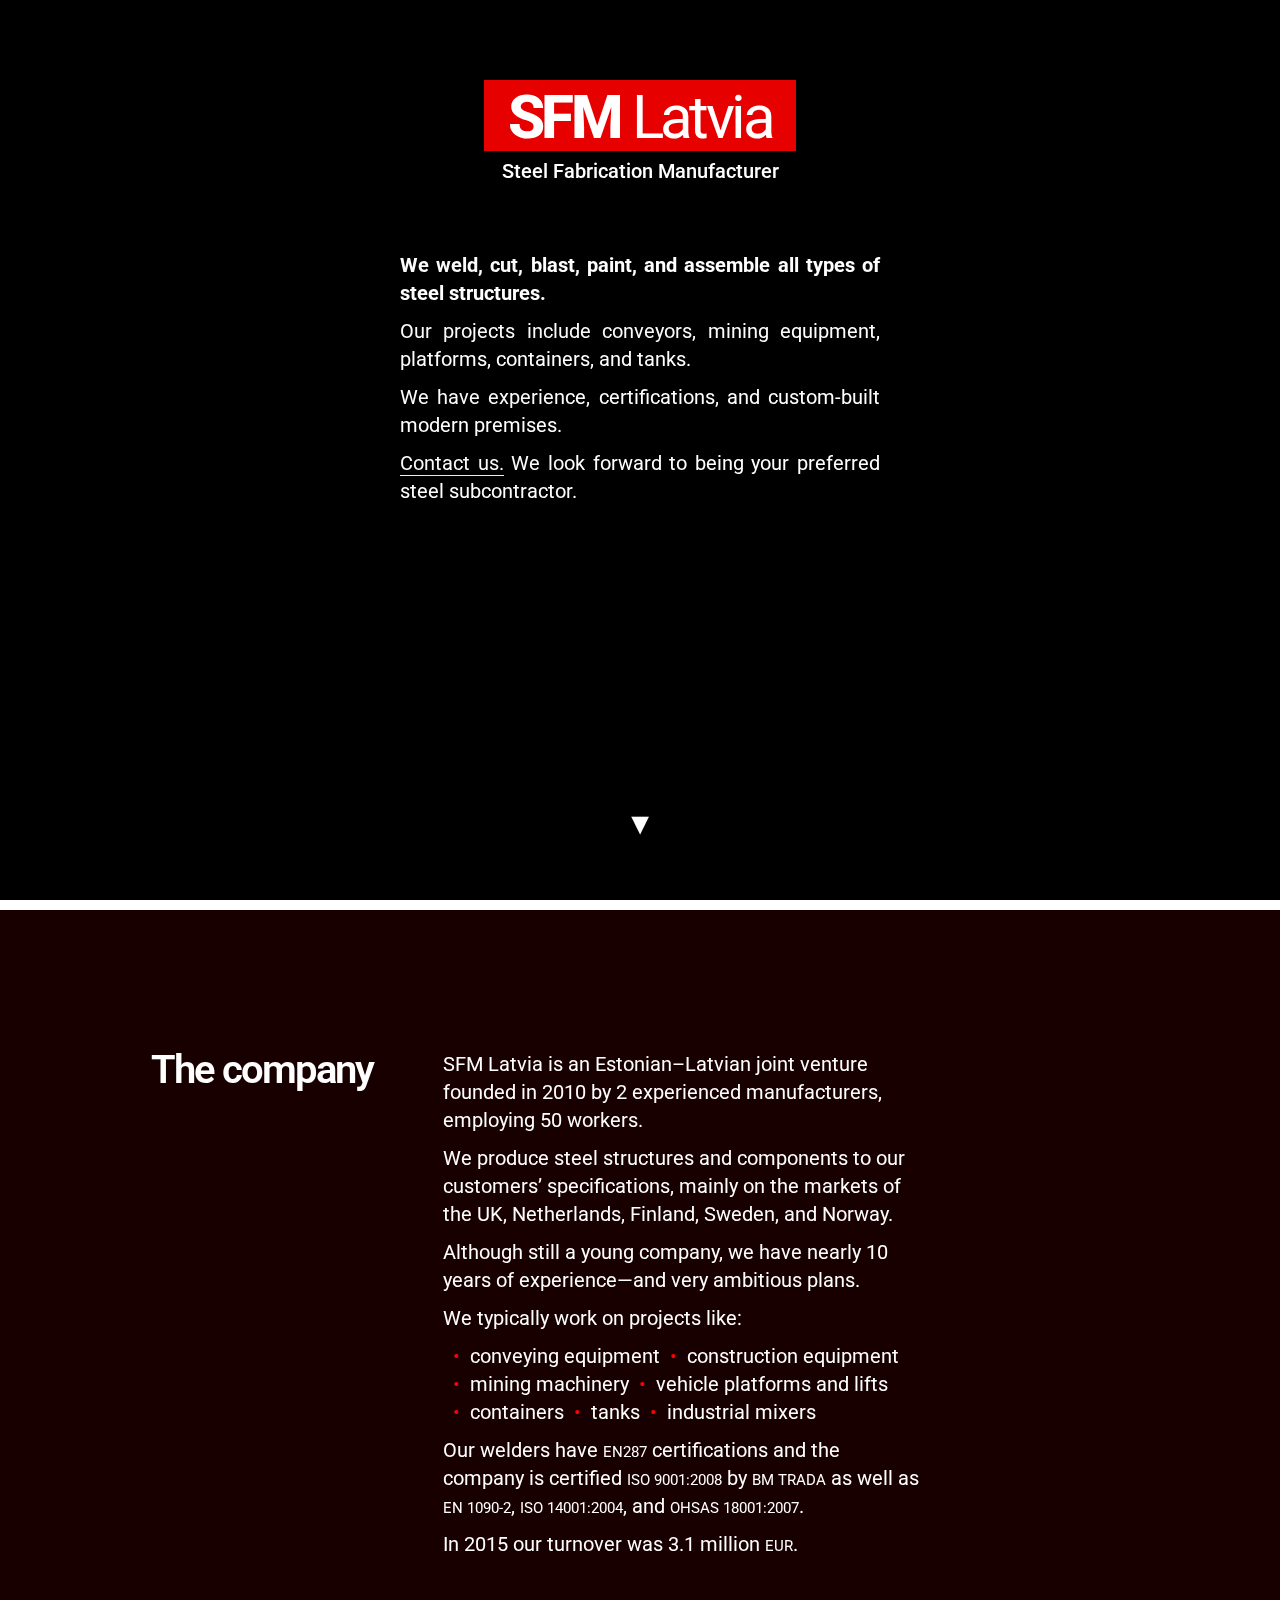
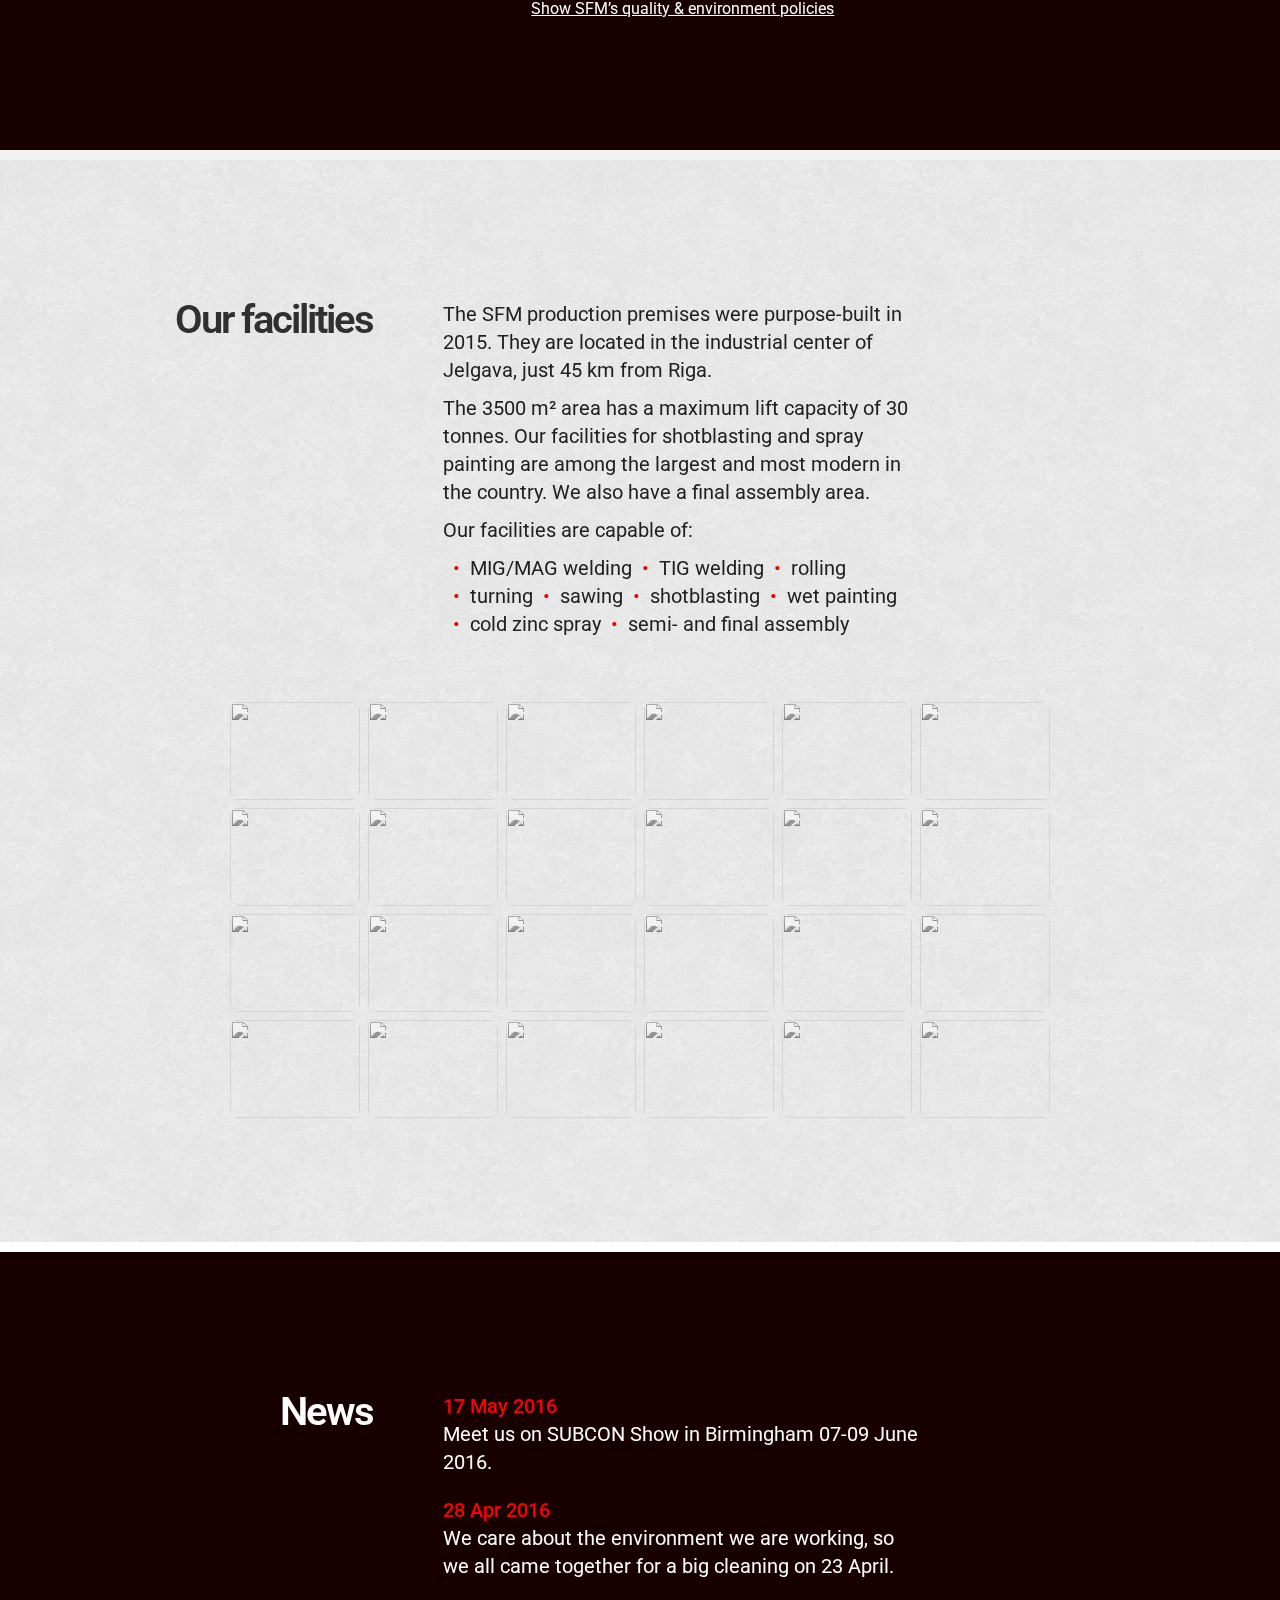
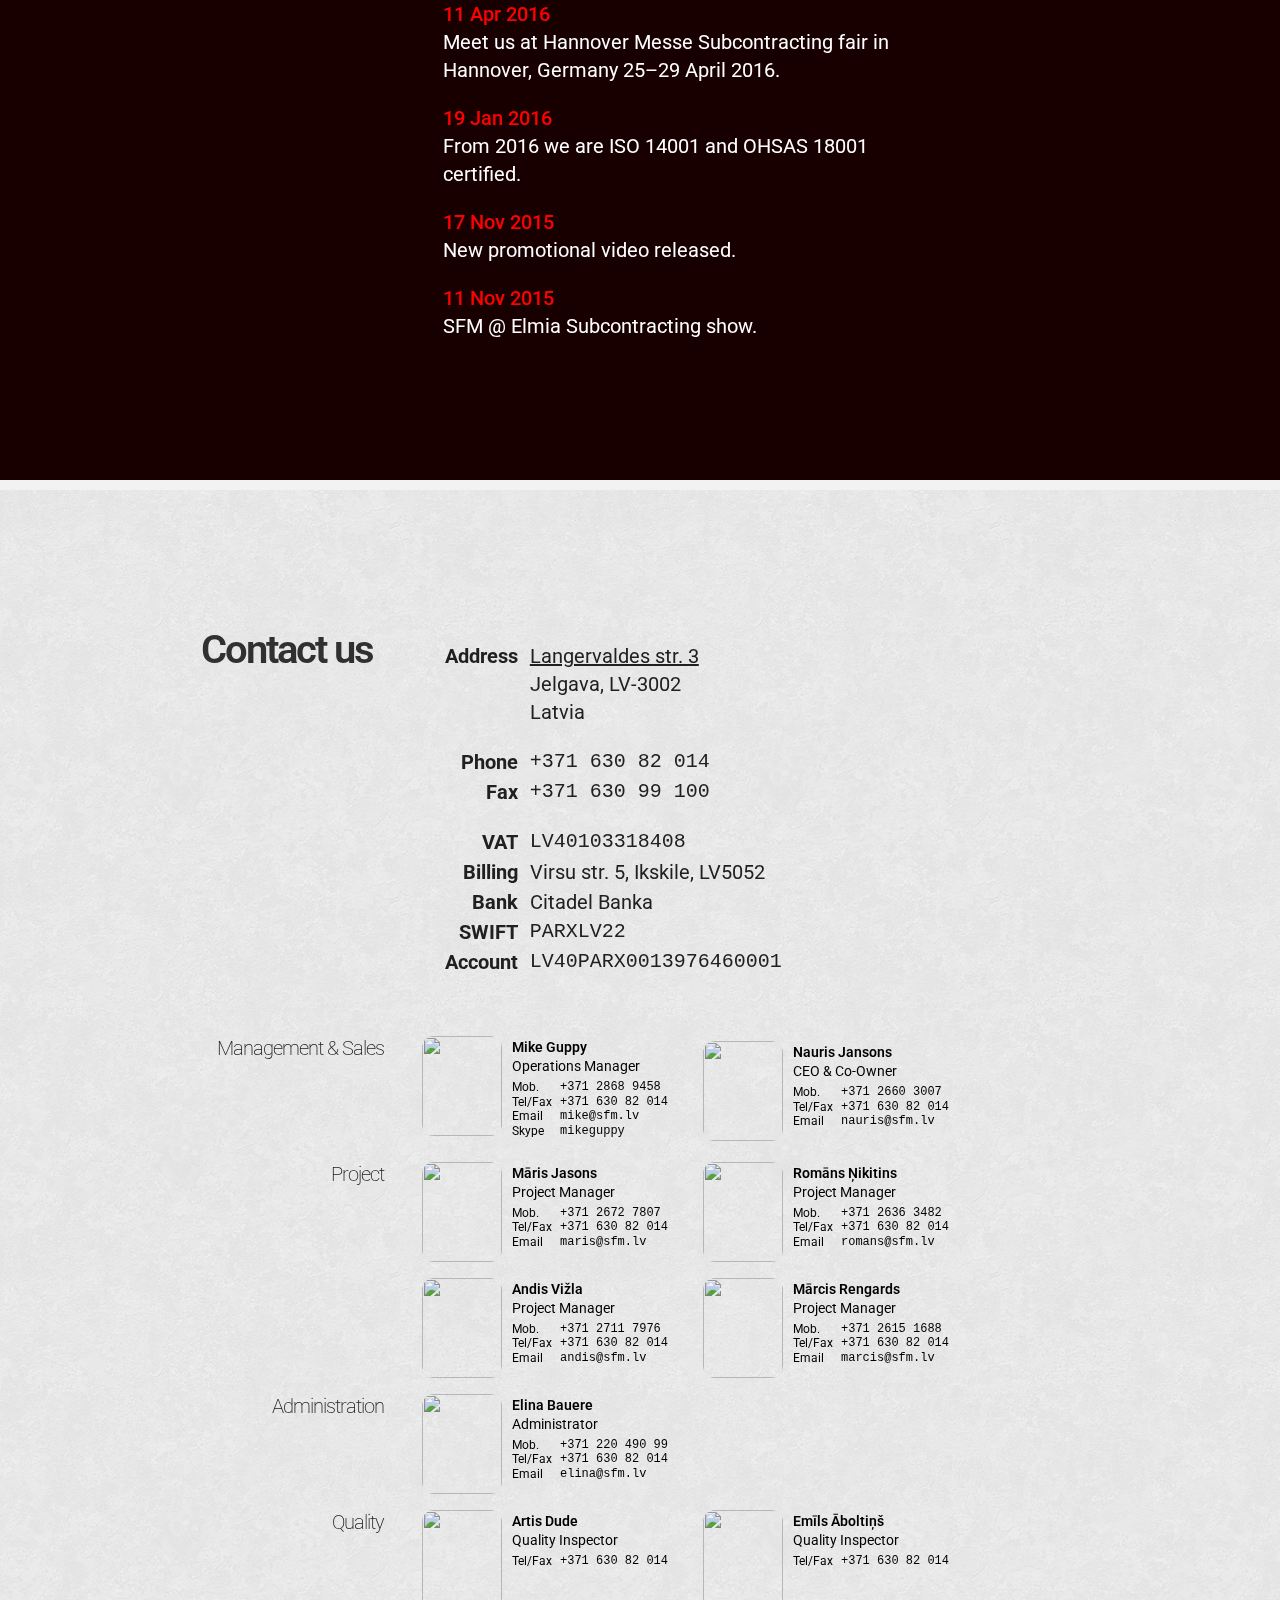
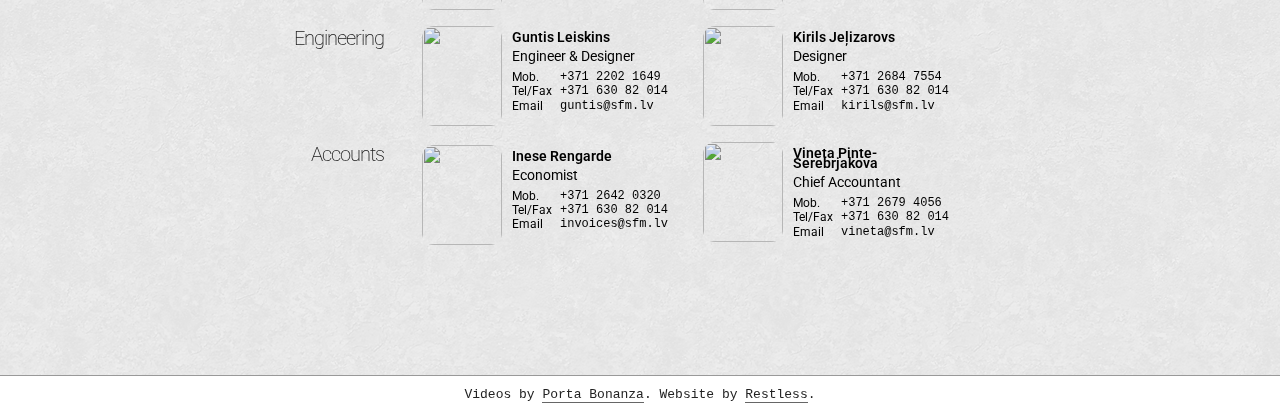
==== commit 824eeb85: "gallery page" ====
--- a/index.html
+++ b/index.html
@@ -207,33 +207,33 @@
       </li>
     </ul></p>
 
-    <ul class="gallery">
-      <li><img src="http://sfm.4free.lv/public/images/gallery/1/7.png&amp;resizefit=130x98"></img></li>
-      <li><img src="http://sfm.4free.lv/public/images/gallery/1/chassis.jpg&amp;resizefit=130x98"></img></li>
-      <li><img src="http://sfm.4free.lv/public/images/gallery/1/IMG_9408.jpg&amp;resizefit=130x98"></img></li>
-      <li><img src="http://sfm.4free.lv/public/images/gallery/1/IMG_9409.jpg&amp;resizefit=130x98"></img></li>
-      <li><img src="http://sfm.4free.lv/public/images/gallery/1/IMG_9502.jpg&amp;resizefit=130x98"></img></li>
-      <li><img src="http://sfm.4free.lv/public/images/gallery/1/IMG_9463.jpg&amp;resizefit=130x98"></img></li>
-      <li><img src="http://sfm.4free.lv/public/images/gallery/1/IMG_9559.jpg&amp;resizefit=130x98"></img></li>
-      <li><img src="http://sfm.4free.lv/public/images/gallery/1/IMG_9560.jpg&amp;resizefit=130x98"></img></li>
-      <li><img src="http://sfm.4free.lv/public/images/gallery/1/IMG_9561.jpg&amp;resizefit=130x98"></img></li>
-      <li><img src="http://sfm.4free.lv/public/images/gallery/1/IMG_9562.jpg&amp;resizefit=130x98"></img></li>
-      <li><img src="http://sfm.4free.lv/public/images/gallery/1/IMG_9563.jpg&amp;resizefit=130x98"></img></li>
-      <li><img src="http://sfm.4free.lv/public/images/gallery/1/IMG_9564.jpg&amp;resizefit=130x98"></img></li>
-      <li><img src="http://sfm.4free.lv/public/images/gallery/1/IMG_9638.jpg&amp;resizefit=130x98"></img></li>
-      <li><img src="http://sfm.4free.lv/public/images/gallery/1/IMG_9648.jpg&amp;resizefit=130x98"></img></li>
-      <li><img src="http://sfm.4free.lv/public/images/gallery/1/IMG_9659.jpg&amp;resizefit=130x98"></img></li>
-      <li><img src="http://sfm.4free.lv/public/images/gallery/1/IMG_9660.jpg&amp;resizefit=130x98"></img></li>
-      <li><img src="http://sfm.4free.lv/public/images/gallery/1/IMG_9661.jpg&amp;resizefit=130x98"></img></li>
-      <li><img src="http://sfm.4free.lv/public/images/gallery/1/EDZ_4693.jpg&amp;resizefit=130x98"></img></li>
-      <li><img src="http://sfm.4free.lv/public/images/gallery/1/EDZ_4700.jpg&amp;resizefit=130x98"></img></li>
-      <li><img src="http://sfm.4free.lv/public/images/gallery/1/EDZ_4710.jpg&amp;resizefit=130x98"></img></li>
-      <li><img src="http://sfm.4free.lv/public/images/gallery/1/EDZ_4717.jpg&amp;resizefit=130x98"></img></li>
-      <li><img src="http://sfm.4free.lv/public/images/gallery/1/EDZ_4720.jpg&amp;resizefit=130x98"></img></li>
-      <li><img src="http://sfm.4free.lv/public/images/gallery/1/EDZ_4725.jpg&amp;resizefit=130x98"></img></li>
-      <li><img src="http://sfm.4free.lv/public/images/gallery/1/EDZ_4731.jpg&amp;resizefit=130x98"></img></li>
-    </ul>
-  </div></div></section><section id="news"><div class="section-part"><h2>
+    
+  </div></div><div class="subsection"><div class="gallery">
+      <div class="photo"><a href="gallery.html#img-9560"><img src="http://sfm.4free.lv/public/images/gallery/1/IMG_9560.jpg&amp;resizefit=130x98" class="small"></img></a></div>
+      <div class="photo"><a href="gallery.html#img-9561"><img src="http://sfm.4free.lv/public/images/gallery/1/IMG_9561.jpg&amp;resizefit=130x98" class="small"></img></a></div>
+      <div class="photo"><a href="gallery.html#img-9562"><img src="http://sfm.4free.lv/public/images/gallery/1/IMG_9562.jpg&amp;resizefit=130x98" class="small"></img></a></div>
+      <div class="photo"><a href="gallery.html#img-9563"><img src="http://sfm.4free.lv/public/images/gallery/1/IMG_9563.jpg&amp;resizefit=130x98" class="small"></img></a></div>
+      <div class="photo"><a href="gallery.html#img-9648"><img src="http://sfm.4free.lv/public/images/gallery/1/IMG_9648.jpg&amp;resizefit=130x98" class="small"></img></a></div>
+      <div class="photo"><a href="gallery.html#img-9659"><img src="http://sfm.4free.lv/public/images/gallery/1/IMG_9659.jpg&amp;resizefit=130x98" class="small"></img></a></div>
+      <div class="photo"><a href="gallery.html#img-9660"><img src="http://sfm.4free.lv/public/images/gallery/1/IMG_9660.jpg&amp;resizefit=130x98" class="small"></img></a></div>
+      <div class="photo"><a href="gallery.html#img-9661"><img src="http://sfm.4free.lv/public/images/gallery/1/IMG_9661.jpg&amp;resizefit=130x98" class="small"></img></a></div>
+      <div class="photo"><a href="gallery.html#img-9564"><img src="http://sfm.4free.lv/public/images/gallery/1/IMG_9564.jpg&amp;resizefit=130x98" class="small"></img></a></div>
+      <div class="photo"><a href="gallery.html#img-9638"><img src="http://sfm.4free.lv/public/images/gallery/1/IMG_9638.jpg&amp;resizefit=130x98" class="small"></img></a></div>
+      <div class="photo"><a href="gallery.html#img-4693"><img src="http://sfm.4free.lv/public/images/gallery/1/EDZ_4693.jpg&amp;resizefit=130x98" class="small"></img></a></div>
+      <div class="photo"><a href="gallery.html#img-4700"><img src="http://sfm.4free.lv/public/images/gallery/1/EDZ_4700.jpg&amp;resizefit=130x98" class="small"></img></a></div>
+      <div class="photo"><a href="gallery.html#img-4710"><img src="http://sfm.4free.lv/public/images/gallery/1/EDZ_4710.jpg&amp;resizefit=130x98" class="small"></img></a></div>
+      <div class="photo"><a href="gallery.html#img-4717"><img src="http://sfm.4free.lv/public/images/gallery/1/EDZ_4717.jpg&amp;resizefit=130x98" class="small"></img></a></div>
+      <div class="photo"><a href="gallery.html#img-4720"><img src="http://sfm.4free.lv/public/images/gallery/1/EDZ_4720.jpg&amp;resizefit=130x98" class="small"></img></a></div>
+      <div class="photo"><a href="gallery.html#img-4725"><img src="http://sfm.4free.lv/public/images/gallery/1/EDZ_4725.jpg&amp;resizefit=130x98" class="small"></img></a></div>
+      <div class="photo"><a href="gallery.html#img-4731"><img src="http://sfm.4free.lv/public/images/gallery/1/EDZ_4731.jpg&amp;resizefit=130x98" class="small"></img></a></div>
+      <div class="photo"><a href="gallery.html#img-7"><img src="http://sfm.4free.lv/public/images/gallery/1/7.png&amp;resizefit=130x98" class="small"></img></a></div>
+      <div class="photo"><a href="gallery.html#img-chassis"><img src="http://sfm.4free.lv/public/images/gallery/1/chassis.jpg&amp;resizefit=130x98" class="small"></img></a></div>
+      <div class="photo"><a href="gallery.html#img-9408"><img src="http://sfm.4free.lv/public/images/gallery/1/IMG_9408.jpg&amp;resizefit=130x98" class="small"></img></a></div>
+      <div class="photo"><a href="gallery.html#img-9409"><img src="http://sfm.4free.lv/public/images/gallery/1/IMG_9409.jpg&amp;resizefit=130x98" class="small"></img></a></div>
+      <div class="photo"><a href="gallery.html#img-9502"><img src="http://sfm.4free.lv/public/images/gallery/1/IMG_9502.jpg&amp;resizefit=130x98" class="small"></img></a></div>
+      <div class="photo"><a href="gallery.html#img-9463"><img src="http://sfm.4free.lv/public/images/gallery/1/IMG_9463.jpg&amp;resizefit=130x98" class="small"></img></a></div>
+      <div class="photo"><a href="gallery.html#img-9559"><img src="http://sfm.4free.lv/public/images/gallery/1/IMG_9559.jpg&amp;resizefit=130x98" class="small"></img></a></div>
+    </div></div></section><section id="news"><div class="section-part"><h2>
       News
     </h2><div class="content">
     
--- a/index.css
+++ b/index.css
@@ -141,7 +141,7 @@
   background-color: rgba(255, 255, 255, 1);
   background: url(redox_01.png);
   color: #222;
-  opacity: .9;
+  opacity: .95;
 }
 
 section:nth-child(even):not(.teaser) h2 {
@@ -175,9 +175,9 @@
   align-items: center;
 }
 
-#gallery img {
-  width: 50vw;
-  padding: 2rem 0;
+.gallery img.small {
+  width: 130px;
+  height: 98px;
 }
 
 /*
@@ -397,7 +397,7 @@
 .card img {
   width: 80px;
   height: 100px;
-  margin-right: 8px;
+  margin-right: 10px;
   flex-shrink: 0;
   border-radius: 12px;
 }
@@ -411,8 +411,15 @@
   white-space: nowrap;
 }
 
-.card h3 { line-height: 1; }
-.card h4 { line-height: 1.5; }
+.card h3 {
+  line-height: 10px;
+  font-size: 14px;
+}
+
+.card h4 {
+  line-height: 2;
+  font-size: 14px;
+}
 
 .cardgroup {
   display: flex;
@@ -500,12 +507,27 @@
 }
 
 .gallery {
-  display: none;
-  list-style-type: none;
-}
-
-.gallery li {
-  display: inline;
+  display: flex;
+  flex-wrap: wrap;
+  justify-content: center;
+  max-width: calc((130px + 8px) * 6);
+  margin: 2rem auto 0;
+}
+
+.gallery .photo {
+  line-height: 0;
+  position: relative;
+}
+
+.gallery img, .lightbox .list img {
+  -webkit-filter: grayscale(100%) contrast(150%);
+  border-radius: 8px;
+  margin: 4px;
+  transition: .5s ease all;
+}
+
+.gallery img:hover {
+  -webkit-filter: grayscale(0%) contrast(150%);
 }
 
 @media (min-width: 800px) {
@@ -551,7 +573,7 @@
   }
 
   .card {
-    width: 250px;
+    width: 265px;
   }
 
   #contact .subsection .content {
@@ -590,4 +612,72 @@
 .teaser a {
   text-decoration: none;
   border-bottom: 1px solid white;
+}
+
+.lightbox {
+  display: flex;
+  background-color: #111;
+  padding: 12px;
+}
+
+.lightbox .zoomed {
+  margin-top: 12px;
+  overflow-y: scroll;
+  display: flex;
+  flex-direction: column;
+  align-items: center;
+  flex-grow: 1;
+  padding-bottom: 25vh;
+}
+
+.lightbox img {
+  -webkit-filter: contrast(125%) grayscale(100%);
+  transition: 1s ease all;
+}
+
+.lightbox .zoomed img {
+  max-width: calc(100vw - 130px - 16px - (12px * 2));
+  max-height: 90vh;
+  border-radius: 12px;
+  margin-bottom: 12px;
+  opacity: 0.3;
+}
+
+.lightbox .zoomed img.active {
+  opacity: 1;
+}
+
+.lightbox .list img {
+  border: 4px solid transparent;
+}
+
+.lightbox .list img.active {
+  border-color: white;
+}
+
+.lightbox .zoomed img.active {
+  -webkit-filter: contrast(125%);
+}
+
+.lightbox .list-container {
+  position: fixed;
+  top: 0;
+  right: 0;
+  bottom: 0;
+}
+
+.lightbox .list {
+  display: flex;
+  flex-direction: column;
+  overflow-y: scroll;
+  transition: 1s ease all;
+  transform: translateY(0px);
+}
+
+.lightbox .list .photo {
+  line-height: 0;
+}
+
+.lightbox .zoomed .photo {
+  padding-top: 25px;
 }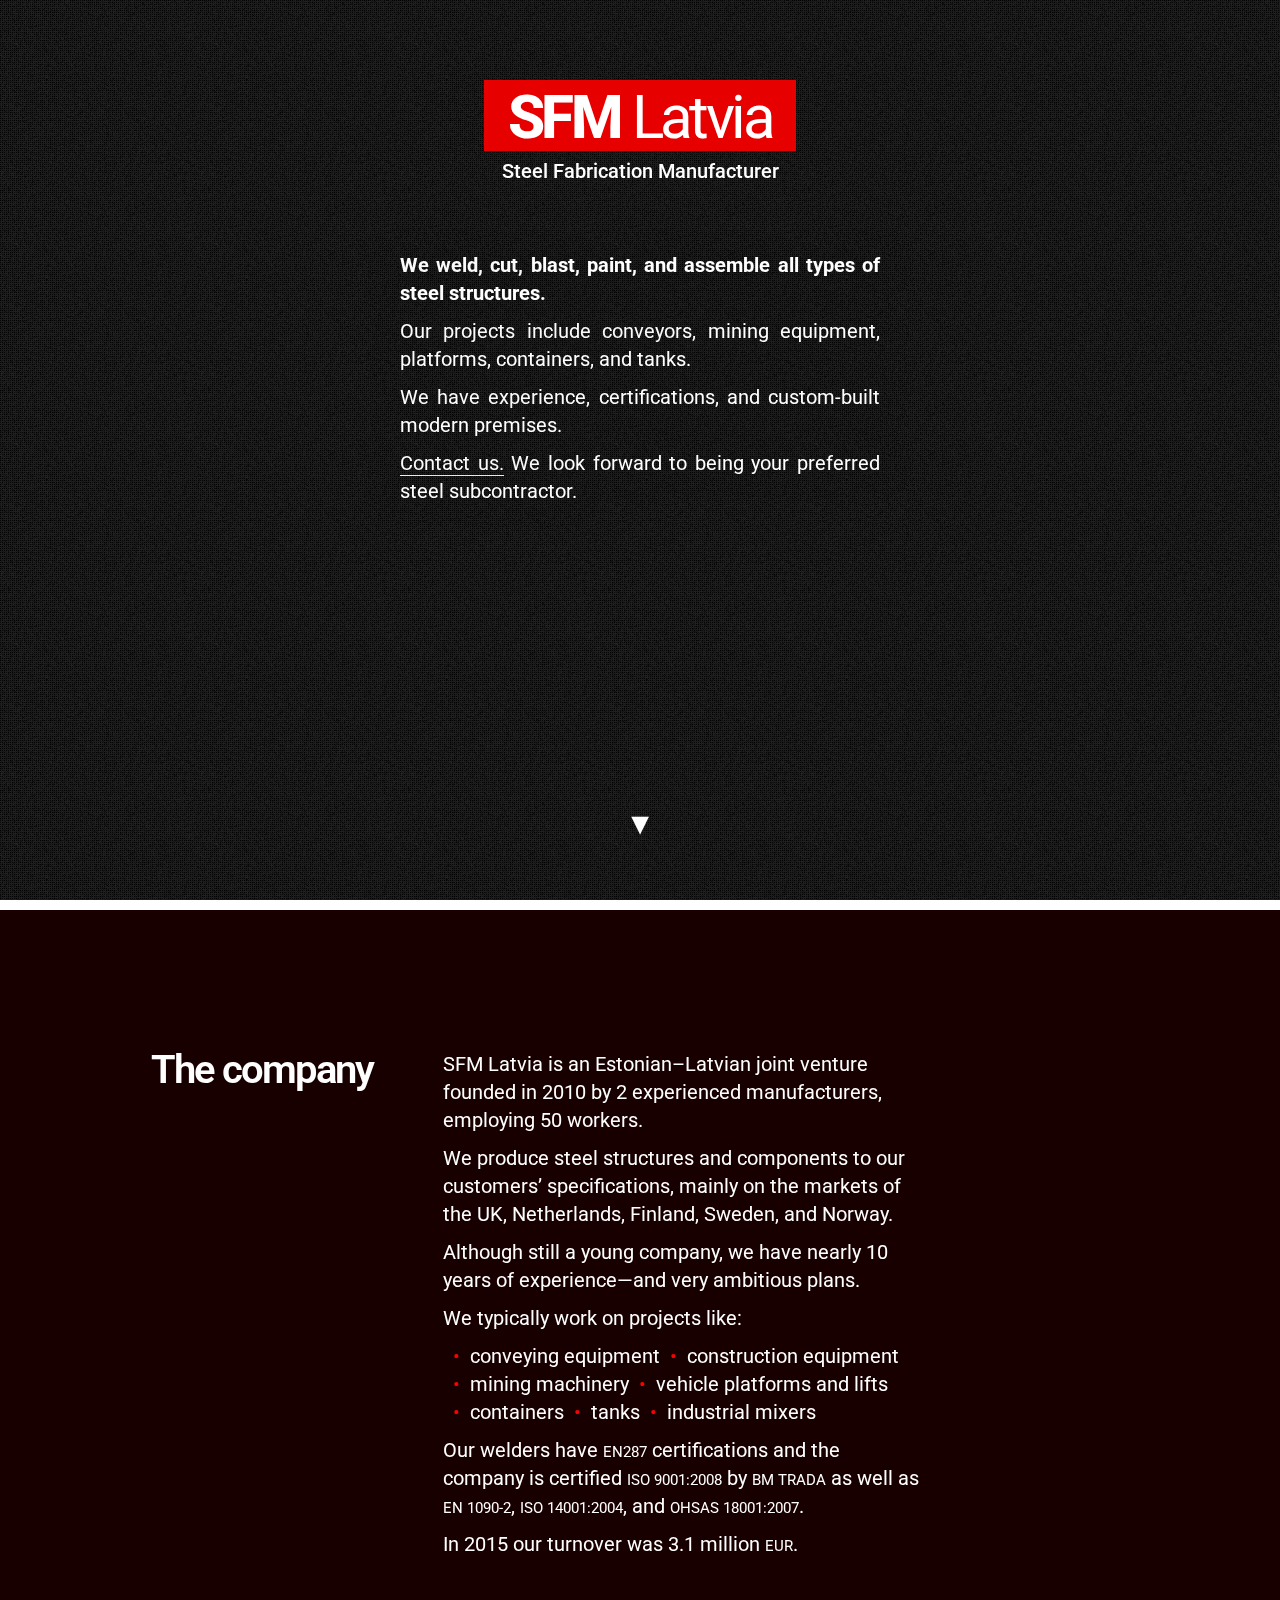
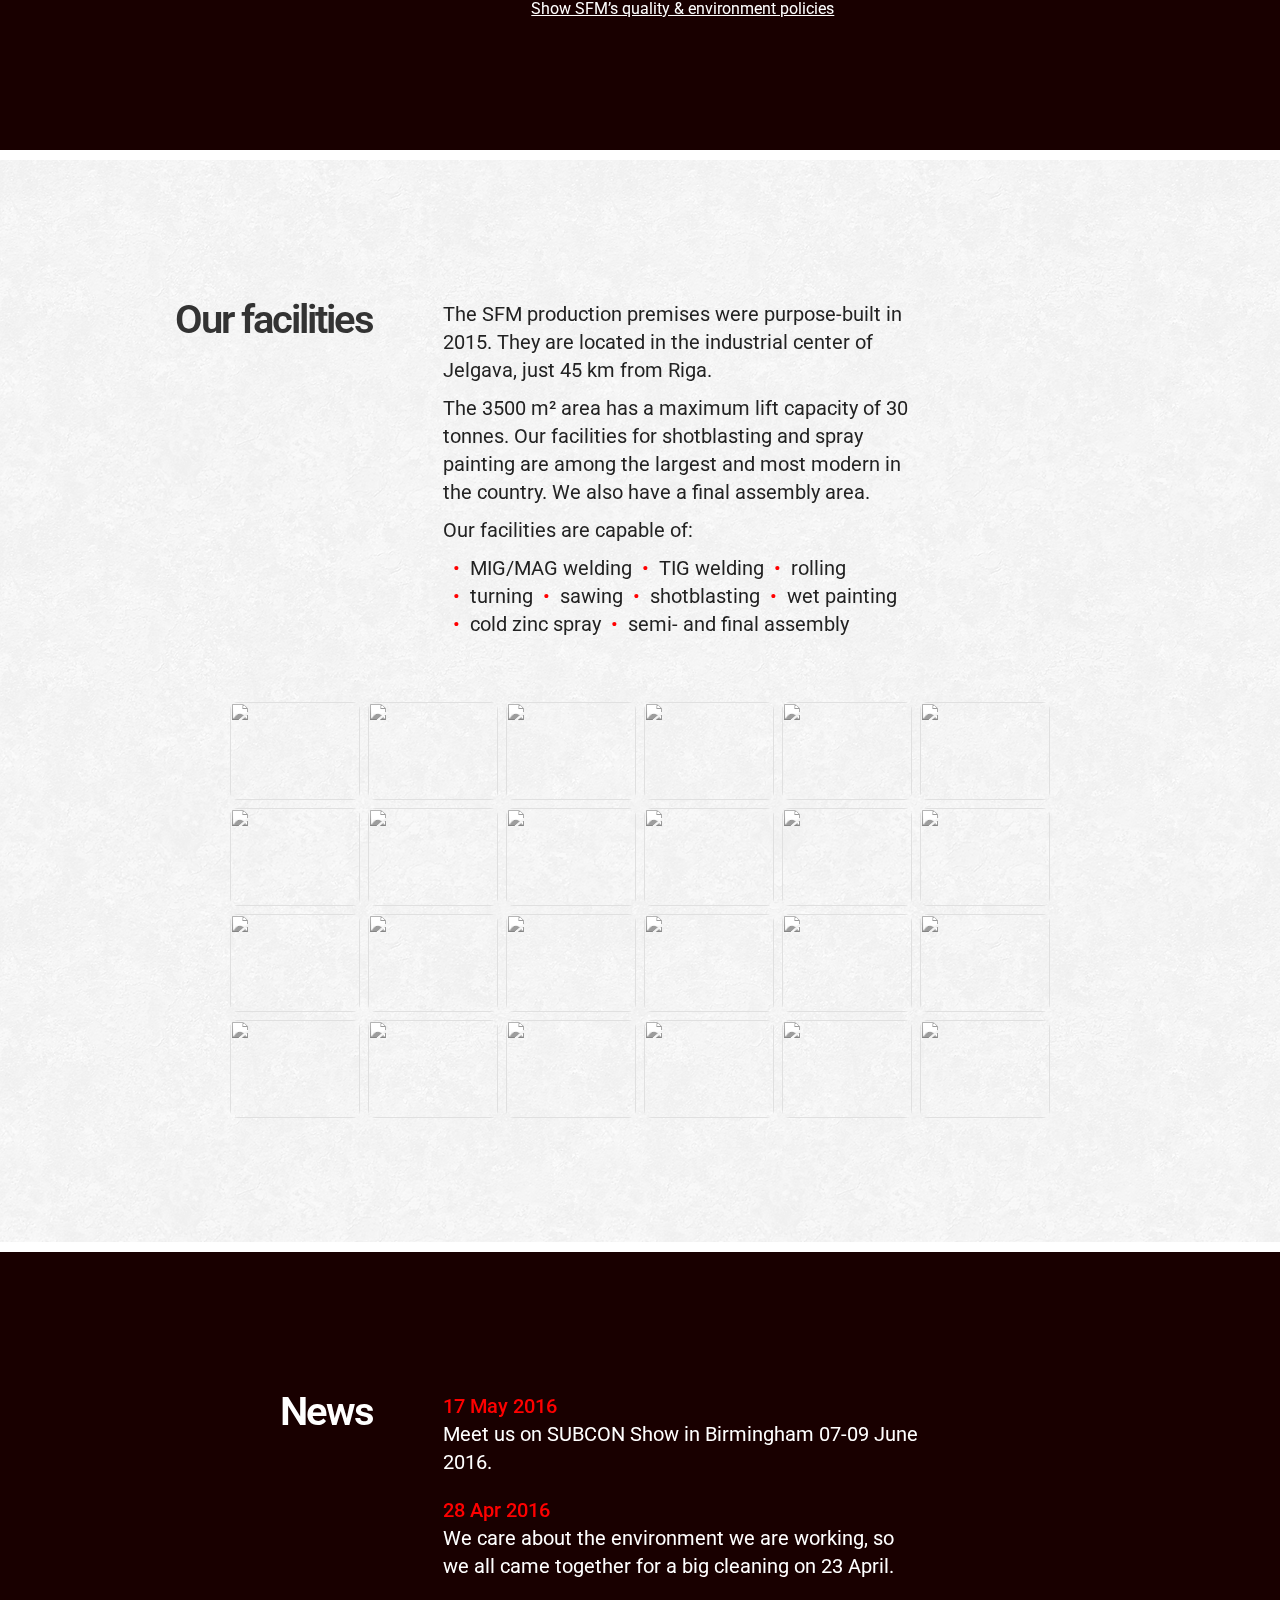
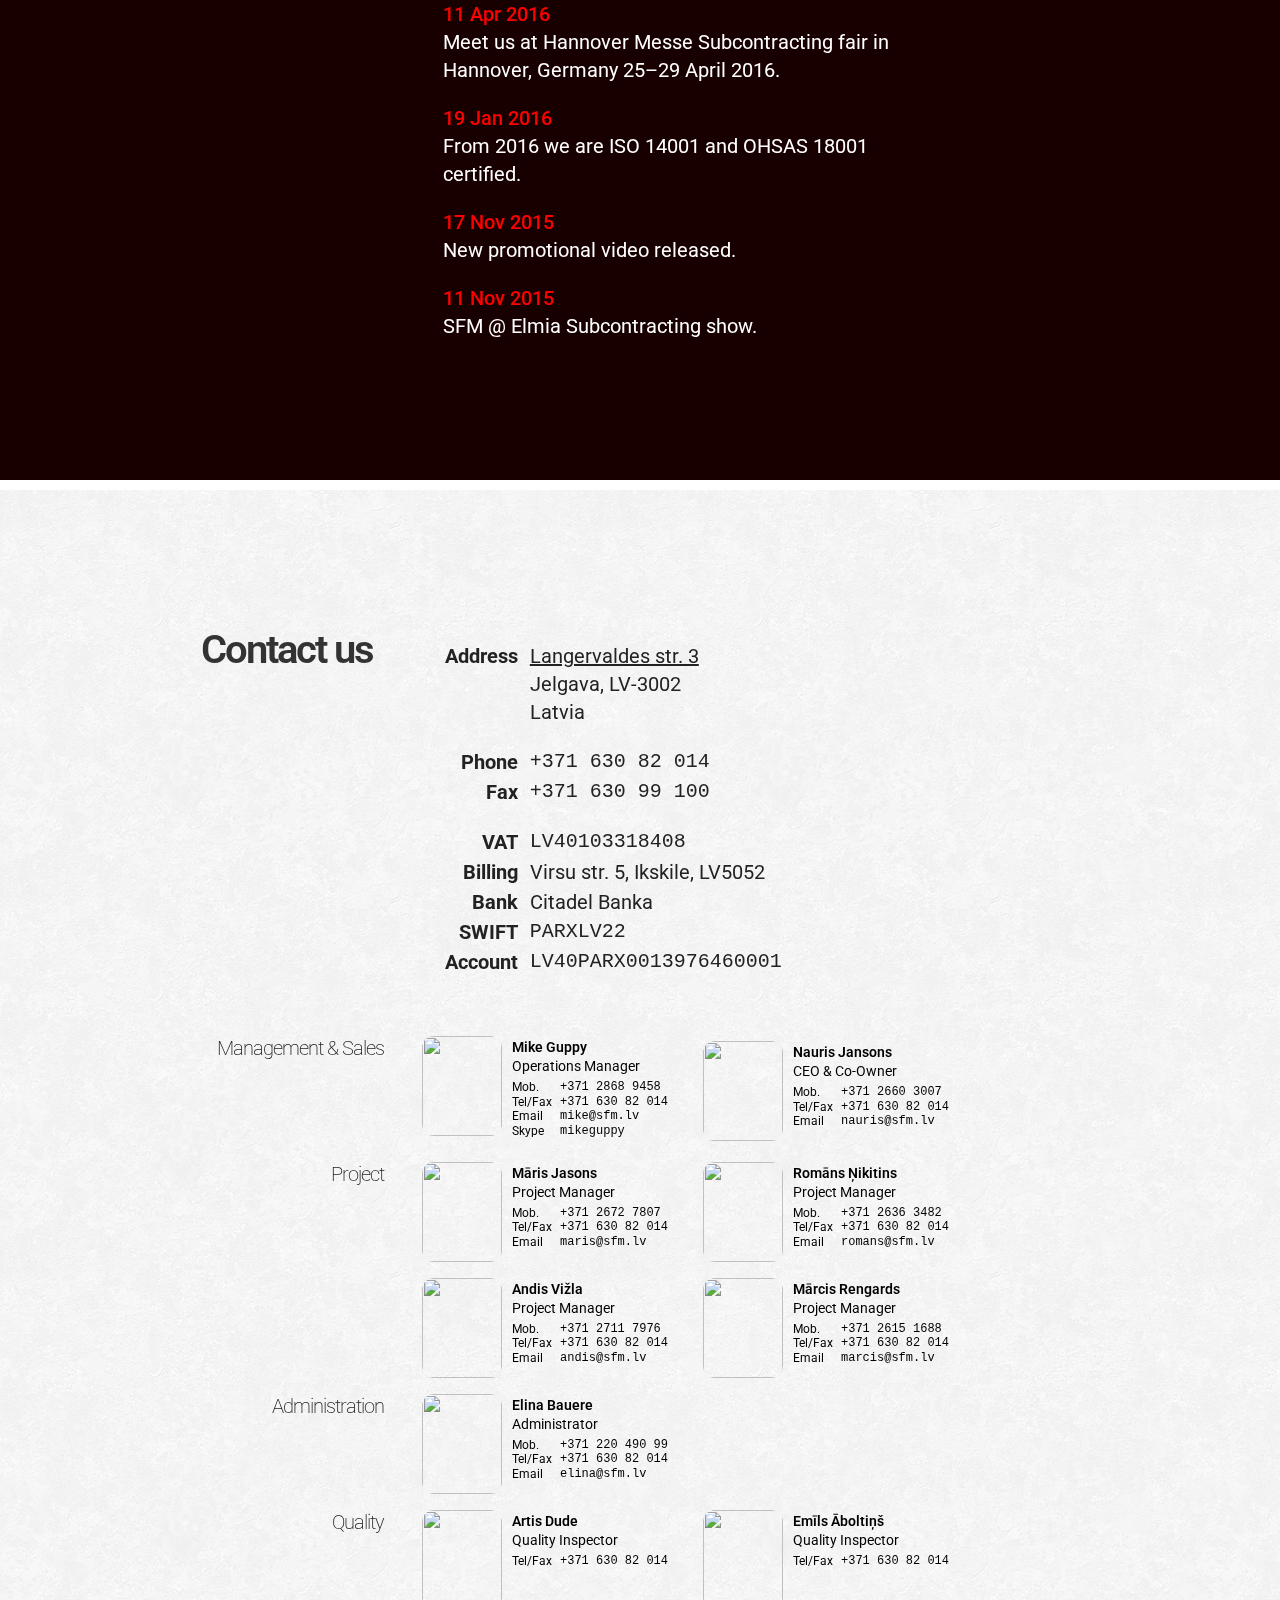
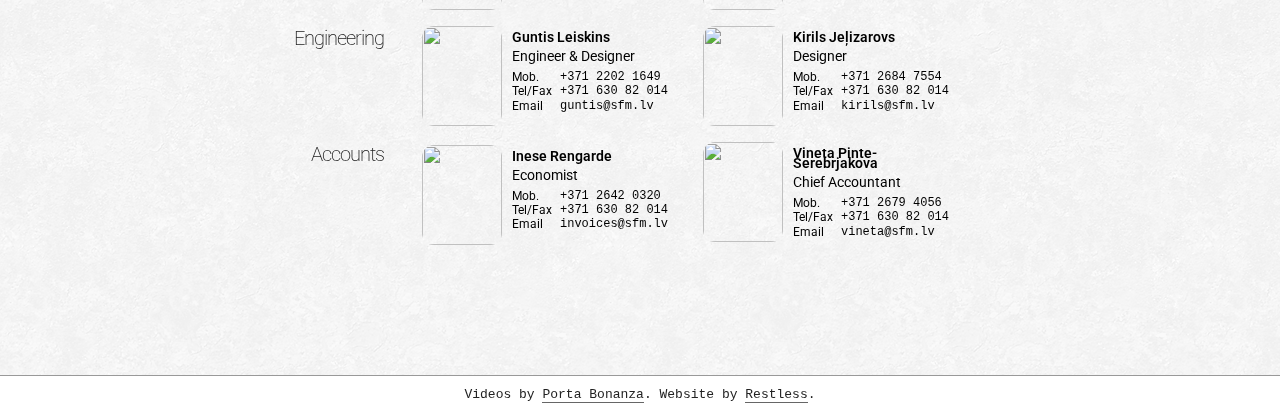
==== commit 43757fb6: "niceness" ====
--- a/index.html
+++ b/index.html
@@ -40,7 +40,7 @@
       premises.
     </p>
     <p>
-      <a href="#contact" title="">Contact us.</a> We look forward to being your
+      <a href="#contact" title="" target="">Contact us.</a> We look forward to being your
       preferred steel subcontractor.
     </p>
   </div></div></section><p class="arrow"><a href="#menu">▼</a></p></header><main id="main"><section id="about"><div class="section-part"><h2>
@@ -271,7 +271,7 @@
           <td>
             <ul class="simple">
               <li>
-                <a href="https://www.google.lv/maps/place/Langervaldes+iela+3,+Raub%C4%93ni,+Cenu+pagasts,+LV-3002,+Latvia/@56.6614423,23.7834425,14z" title="Google Maps">
+                <a href="https://www.google.lv/maps/place/Langervaldes+iela+3,+Raub%C4%93ni,+Cenu+pagasts,+LV-3002,+Latvia/@56.6614423,23.7834425,14z" title="Google Maps" target="_blank">
                   Langervaldes str. 3
                 </a>
               </li>
@@ -503,6 +503,6 @@
           vineta@sfm.lv
         </td></tr></table></div></div>
     </div></div></section><footer>
-    Videos by <a href="#" title="">Porta Bonanza</a>.
-    Website by <a href="#" title="">Restless</a>.
+    Videos by <a href="#" title="" target="">Porta Bonanza</a>.
+    Website by <a href="#" title="" target="">Restless</a>.
   </footer></main></div></body><script src="index.js"></script></html>
--- a/index.css
+++ b/index.css
@@ -141,7 +141,7 @@
   background-color: rgba(255, 255, 255, 1);
   background: url(redox_01.png);
   color: #222;
-  opacity: .95;
+  /* opacity: .95; */
 }
 
 section:nth-child(even):not(.teaser) h2 {
@@ -188,10 +188,10 @@
   display: flex;
   align-items: center;
   width: 100%;
-  /* background-color: rgba(230, 0, 0, 1); */
-  /* color: white; */
-  background-color: white;
-  color: black;
+  background-color: rgba(230, 0, 0, 1);
+  color: white;
+  /* background-color: white; */
+  /* color: black; */
   transition: 0.5s ease all;
   z-index: 1;
 }
@@ -457,9 +457,14 @@
 video { width: auto; height: auto; }
 video { z-index: -2; }
 video { transform: translateX(-50%) translateY(-50%); }
+
 .fade { position: fixed; top: 0; left: 0; bottom: 0; right: 0; }
-.fade { background-color: rgba(0, 0, 0, 0.1); }
 .fade { z-index: -1; }
+.fade {
+  opacity: 0.3;
+  background-color: black;
+  background-image: url("squairy.png");
+}
 
 /*
  * Responsive font size
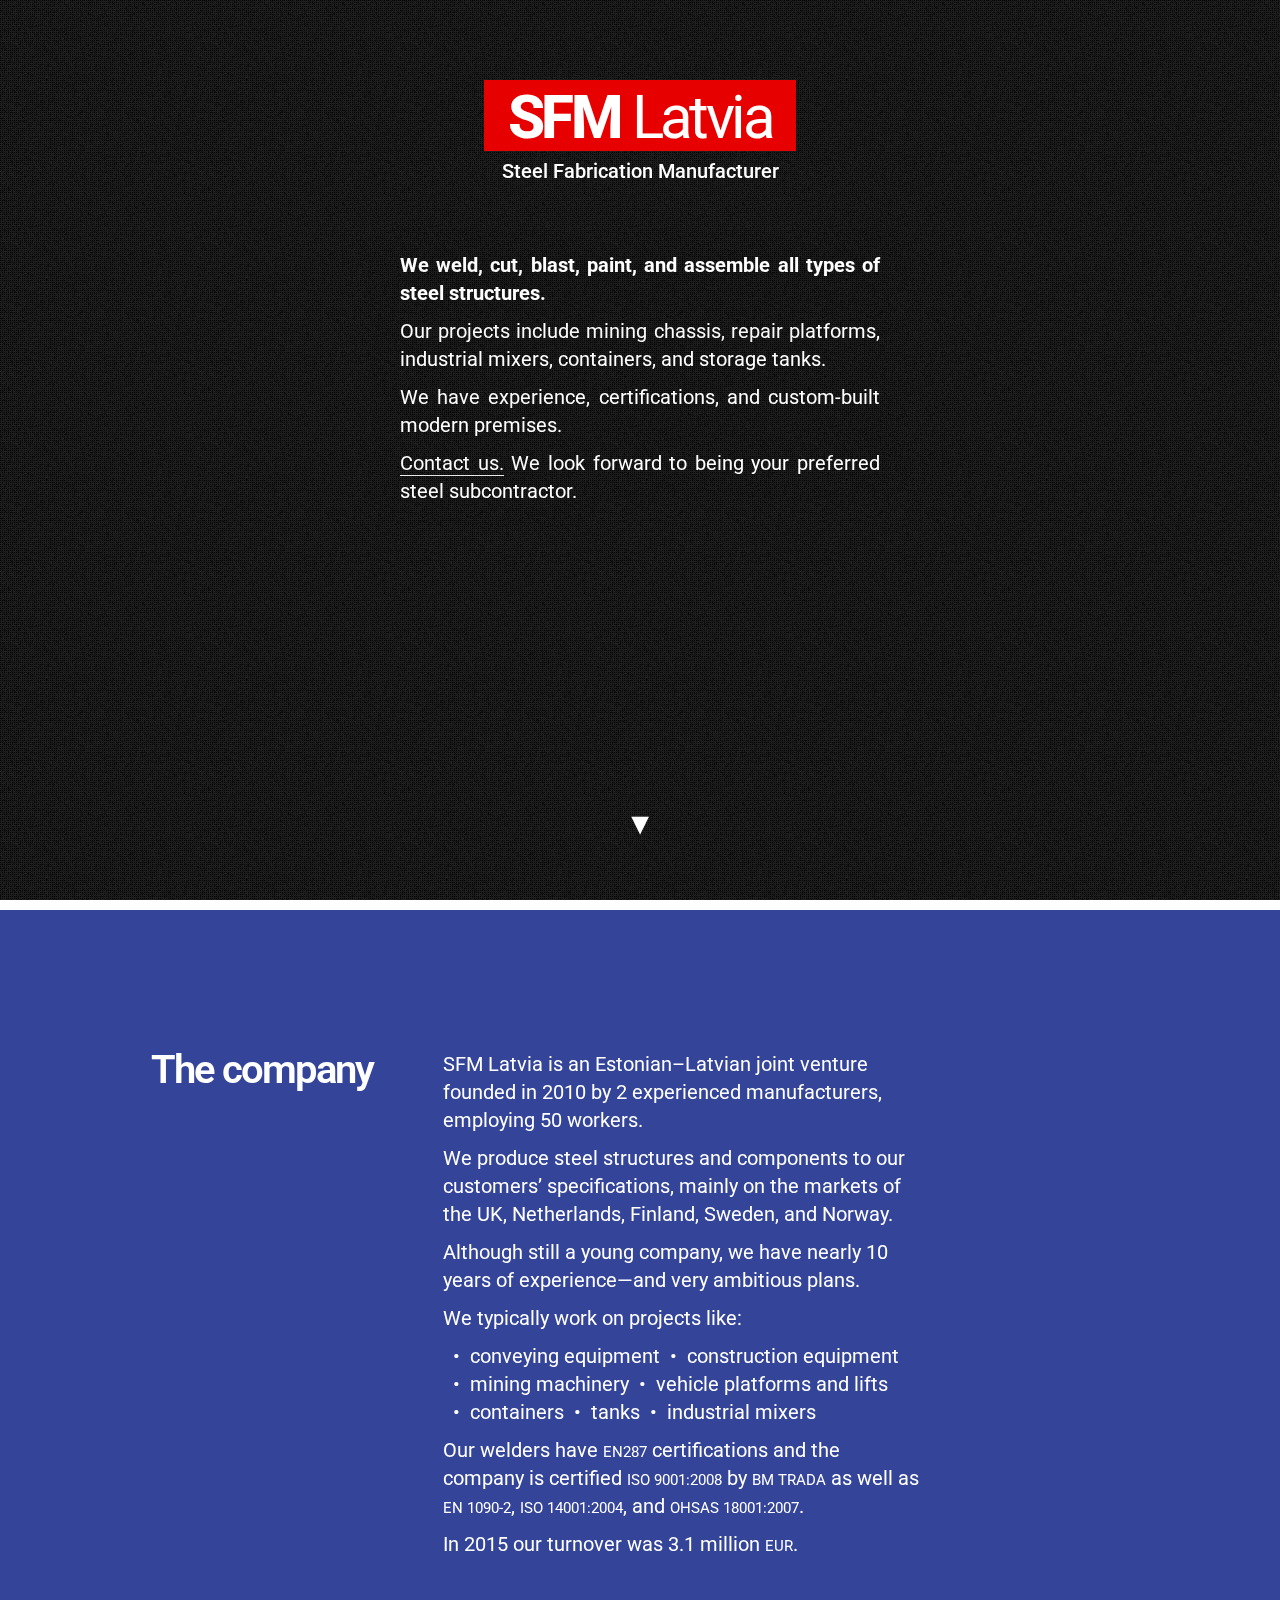
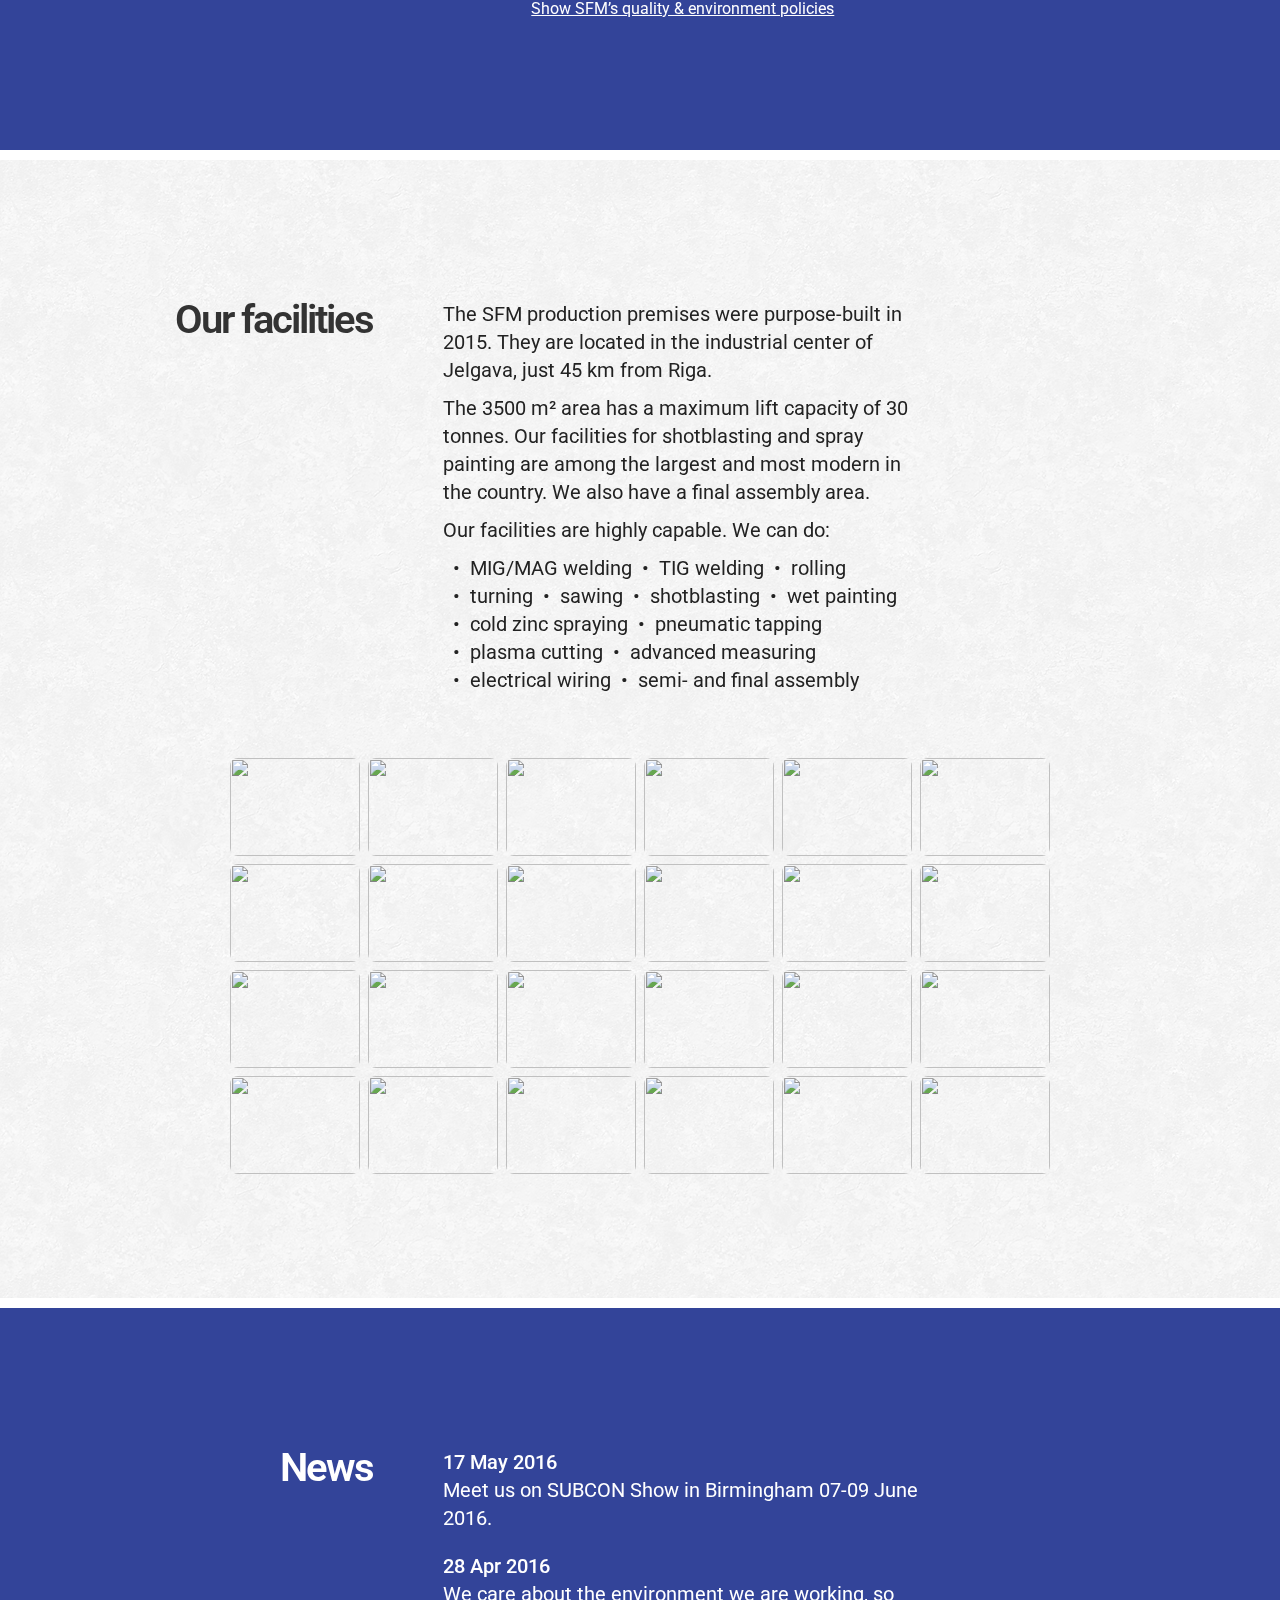
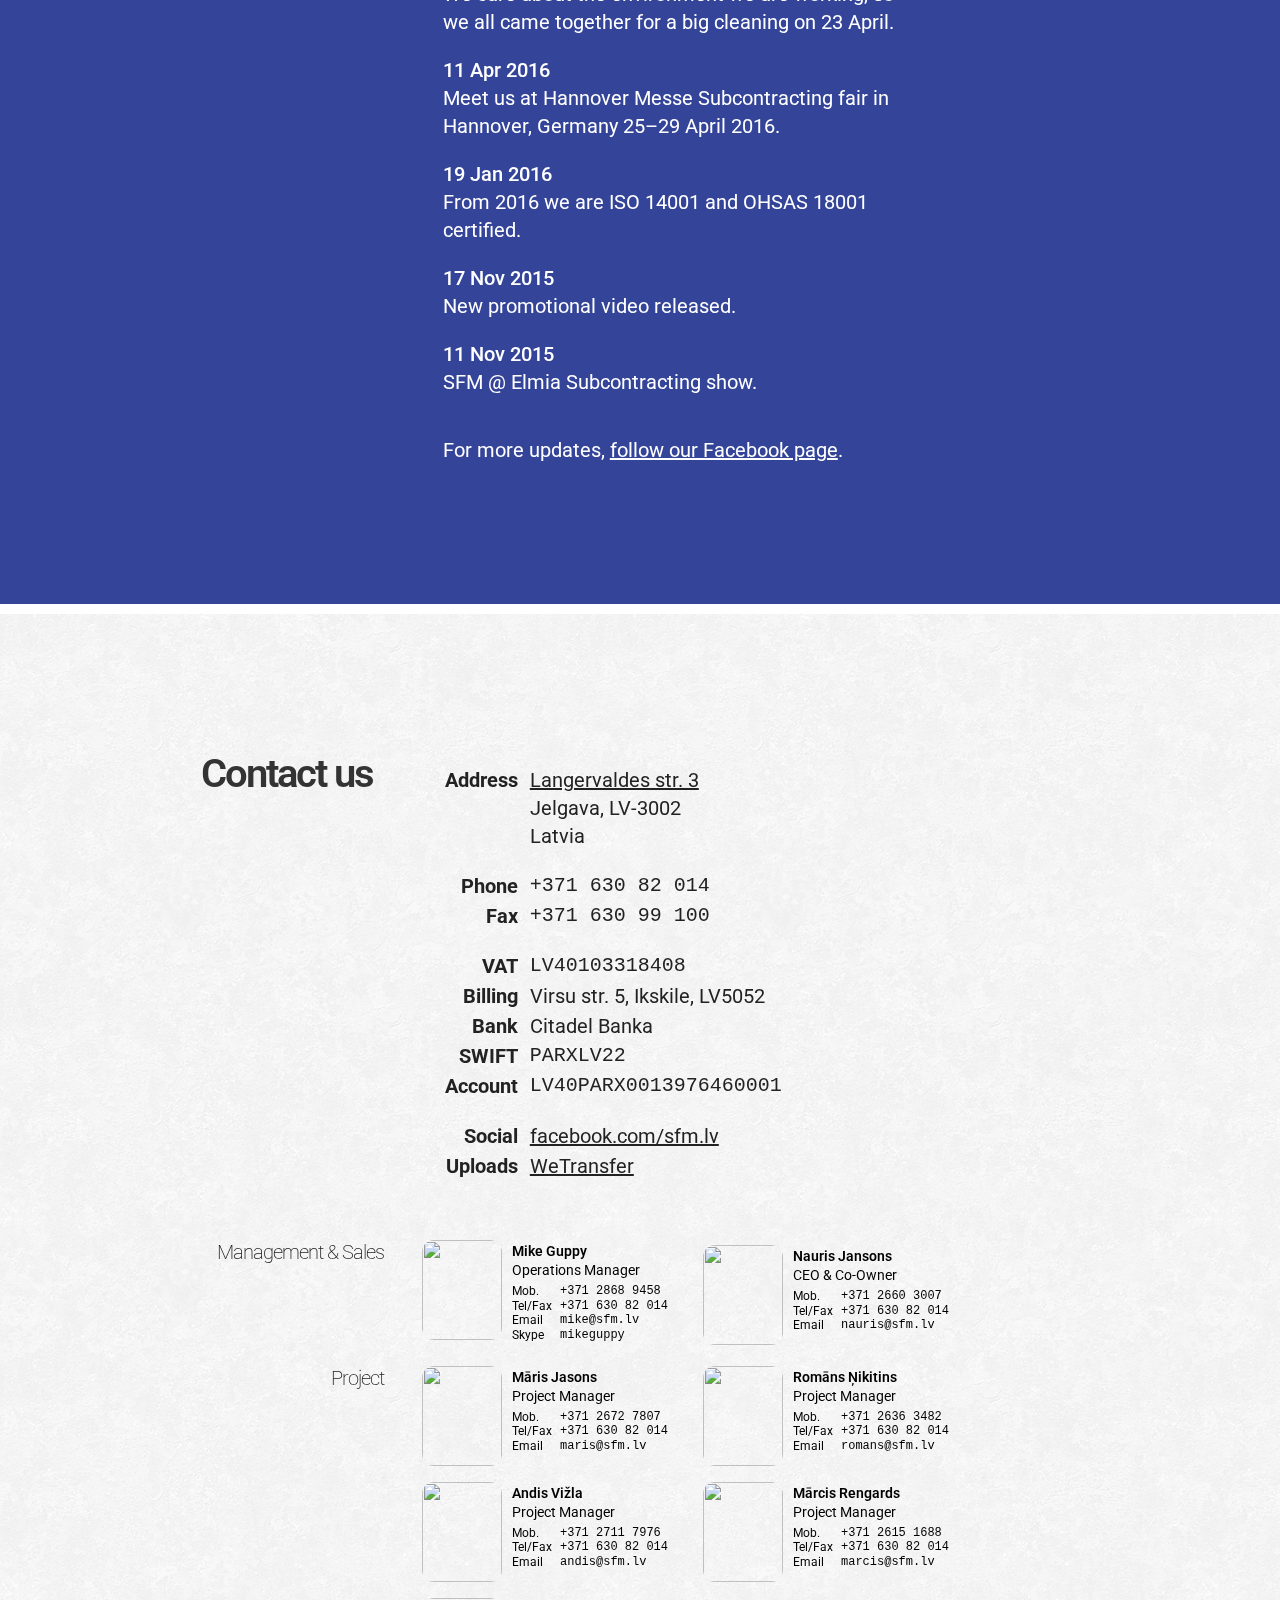
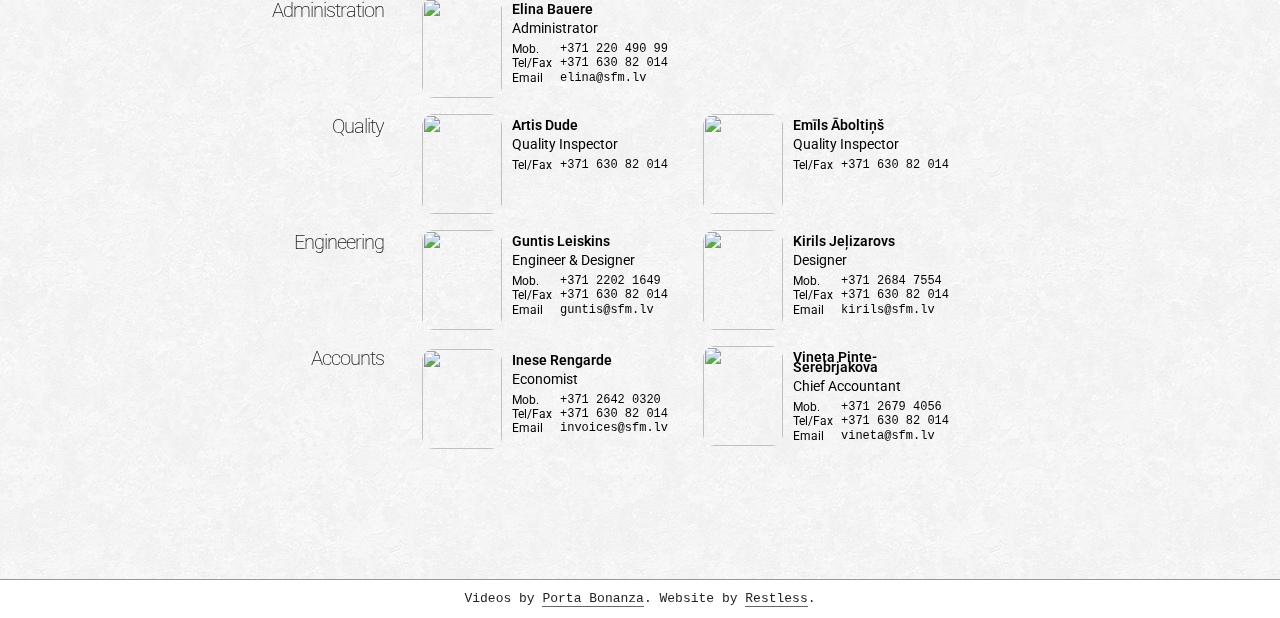
==== commit 8557c999: "more work" ====
--- a/index.html
+++ b/index.html
@@ -32,8 +32,8 @@
       structures.
     </p>
     <p>
-      Our projects include conveyors, mining equipment,
-      platforms, containers, and tanks.
+      Our projects include mining chassis, repair platforms,
+      industrial mixers, containers, and storage tanks.
     </p>
     <p>
       We have experience, certifications, and custom-built modern
@@ -54,8 +54,8 @@
     </p>
     <p>
       We produce steel structures and components to our
-      customers’ specifications, mainly on the markets of the UK,
-      Netherlands, Finland, Sweden, and Norway.
+      customers’ specifications, mainly on the markets of
+      the UK, Netherlands, Finland, Sweden, and Norway.
     </p>
     <p>
       Although still a young company, we have nearly 10 years of
@@ -174,7 +174,7 @@
     </p>
 
     <p>
-      Our facilities are capable of:
+      Our facilities are highly capable. We can do:
     </p>
 
     <p><ul class="wrap">
@@ -200,7 +200,19 @@
         wet painting
       </li>
       <li>
-        cold zinc spray
+        cold zinc spraying
+      </li>
+      <li>
+        pneumatic tapping
+      </li>
+      <li>
+        plasma cutting
+      </li>
+      <li>
+        advanced measuring
+      </li>
+      <li>
+        electrical wiring
       </li>
       <li>
         semi- and final assembly
@@ -237,7 +249,7 @@
       News
     </h2><div class="content">
     
-    <dl>
+    <dl class="news">
       <dt>17 May 2016</dt><dd>
         Meet us on SUBCON Show in Birmingham 07-09 June 2016.
       </dd>
@@ -250,7 +262,8 @@
         Germany 25–29 April 2016.
       </dd>
       <dt>19 Jan 2016</dt><dd>
-        From 2016 we are ISO 14001 and OHSAS 18001 certified.
+        From 2016 we are ISO 14001 and OHSAS 18001
+        certified.
       </dd>
       <dt>17 Nov 2015</dt><dd>
         New promotional video released.
@@ -259,6 +272,10 @@
         SFM @ Elmia Subcontracting show.
       </dd>
     </dl>
+    <p>
+      For more updates, <a href="https://www.facebook.com/sfm.lv" title="" target="">follow our Facebook
+      page</a>.
+    </p>
   </div></div></section><section id="contact"><div class="section-part"><h2>
       Contact us
     </h2><div class="content">
@@ -314,6 +331,25 @@
           <td class="mono">LV40PARX0013976460001</td>
         </tr>
       </tbody>
+
+      <tbody>
+        <tr>
+          <td>Social</td>
+          <td>
+            <a href="https://www.facebook.com/sfm.lv" title="" target="">
+              facebook.com/sfm.lv
+            </a>
+          </td>
+        </tr>
+        <tr>
+          <td>Uploads</td>
+          <td>
+            <a href="https://www.wetransfer.com" title="" target="">
+              WeTransfer
+            </a>
+          </td>
+        </tr>
+      </tbody>
     </table>
 
     
--- a/index.css
+++ b/index.css
@@ -50,10 +50,47 @@
 abbr { font-size: 75%; }
 
 dt {
-  color: red;
+  color: white;
   font-weight: 500;
 }
 
+/*
+ * Colors and backgrounds
+ */
+
+header .logo h1 {
+  background-color: rgba(230, 0, 0, 1);
+}
+
+.fade {
+  opacity: 0.3;
+  background-color: black;
+  background-image: url("squairy.png");
+}
+
+nav {
+  background-color: rgba(230, 0, 0, 1);
+  color: white;
+}
+
+footer {
+  background-color: white;
+  color: #222;
+}
+
+section:nth-child(odd) {
+  background-color: rgba(60, 80, 180, 0.85);
+}
+
+section:nth-child(even):not(.teaser) {
+  background-color: rgba(255, 255, 255, 1);
+  background: url(redox_01.png);
+  color: #222;
+}
+
+section:nth-child(even):not(.teaser) h2 {
+  color: #333;
+}
 
 /*
  * Header and logo
@@ -120,10 +157,6 @@
   width: 100%;
 }
 
-section:nth-child(odd) {
-  background-color: rgba(50, 0, 0, 0.5);
-}
-
 aside {
   cursor: pointer;
 }
@@ -137,17 +170,6 @@
   display: none;
 }
 
-section:nth-child(even):not(.teaser) {
-  background-color: rgba(255, 255, 255, 1);
-  background: url(redox_01.png);
-  color: #222;
-  /* opacity: .95; */
-}
-
-section:nth-child(even):not(.teaser) h2 {
-  color: #333;
-}
-
 p {
   margin: .5rem 0;
 }
@@ -188,10 +210,6 @@
   display: flex;
   align-items: center;
   width: 100%;
-  background-color: rgba(230, 0, 0, 1);
-  color: white;
-  /* background-color: white; */
-  /* color: black; */
   transition: 0.5s ease all;
   z-index: 1;
 }
@@ -313,7 +331,6 @@
 ul.wrap li:before {
   content: '•';
   padding: 0 .25em 0 .5em;
-  color: red;
 }
 
 aside {
@@ -460,11 +477,6 @@
 
 .fade { position: fixed; top: 0; left: 0; bottom: 0; right: 0; }
 .fade { z-index: -1; }
-.fade {
-  opacity: 0.3;
-  background-color: black;
-  background-image: url("squairy.png");
-}
 
 /*
  * Responsive font size
@@ -525,7 +537,7 @@
 }
 
 .gallery img, .lightbox .list img {
-  -webkit-filter: grayscale(100%) contrast(150%);
+  -webkit-filter: grayscale(25%);
   border-radius: 8px;
   margin: 4px;
   transition: .5s ease all;
@@ -588,14 +600,8 @@
   }
 }
 
-
-
 footer {
-  background-color: rgba(100, 38, 38, 0.7);
-  background-color: rgba(255, 255, 255, 0.85);
-  background-color: white;
   border-top: 1px solid #999;
-  color: #222;
   width: 100%;
   text-align: center;
   padding: .5rem 1rem;
@@ -685,4 +691,8 @@
 
 .lightbox .zoomed .photo {
   padding-top: 25px;
+}
+
+.news {
+  margin-bottom: 2rem;
 }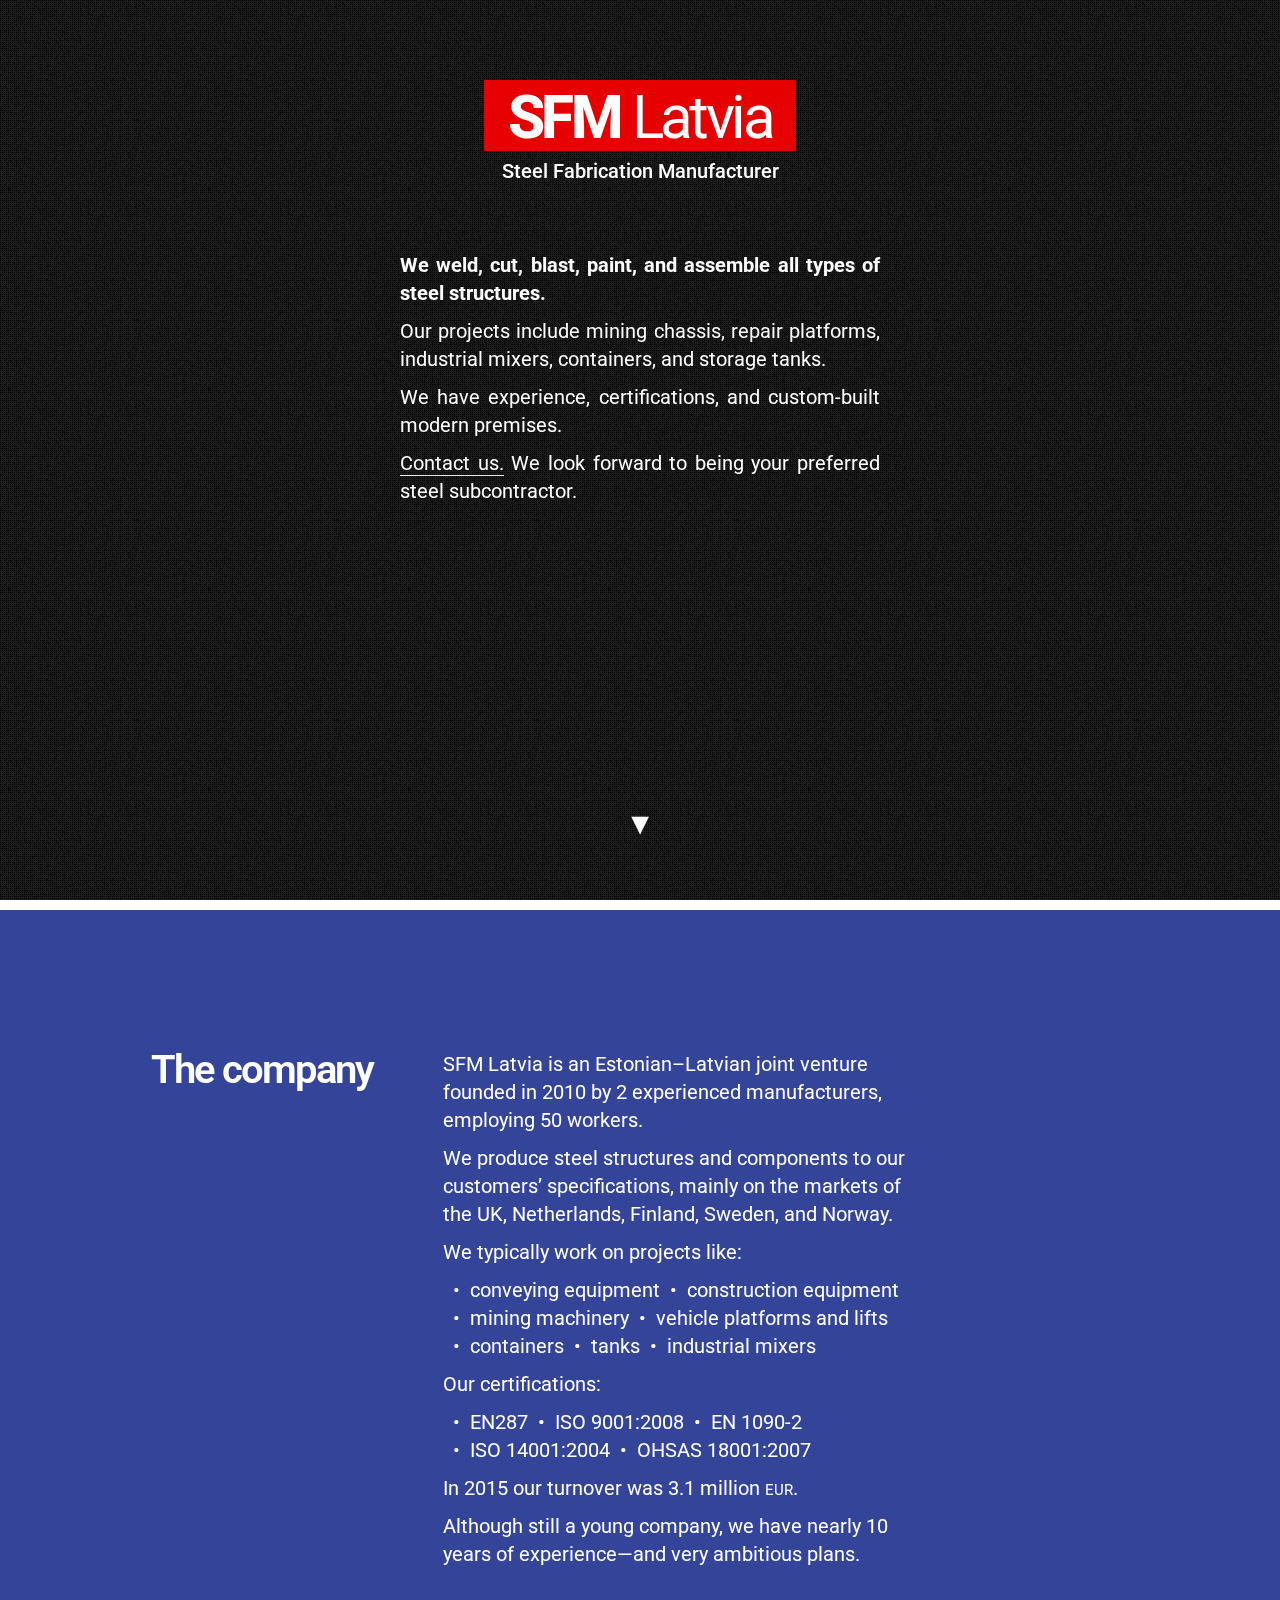
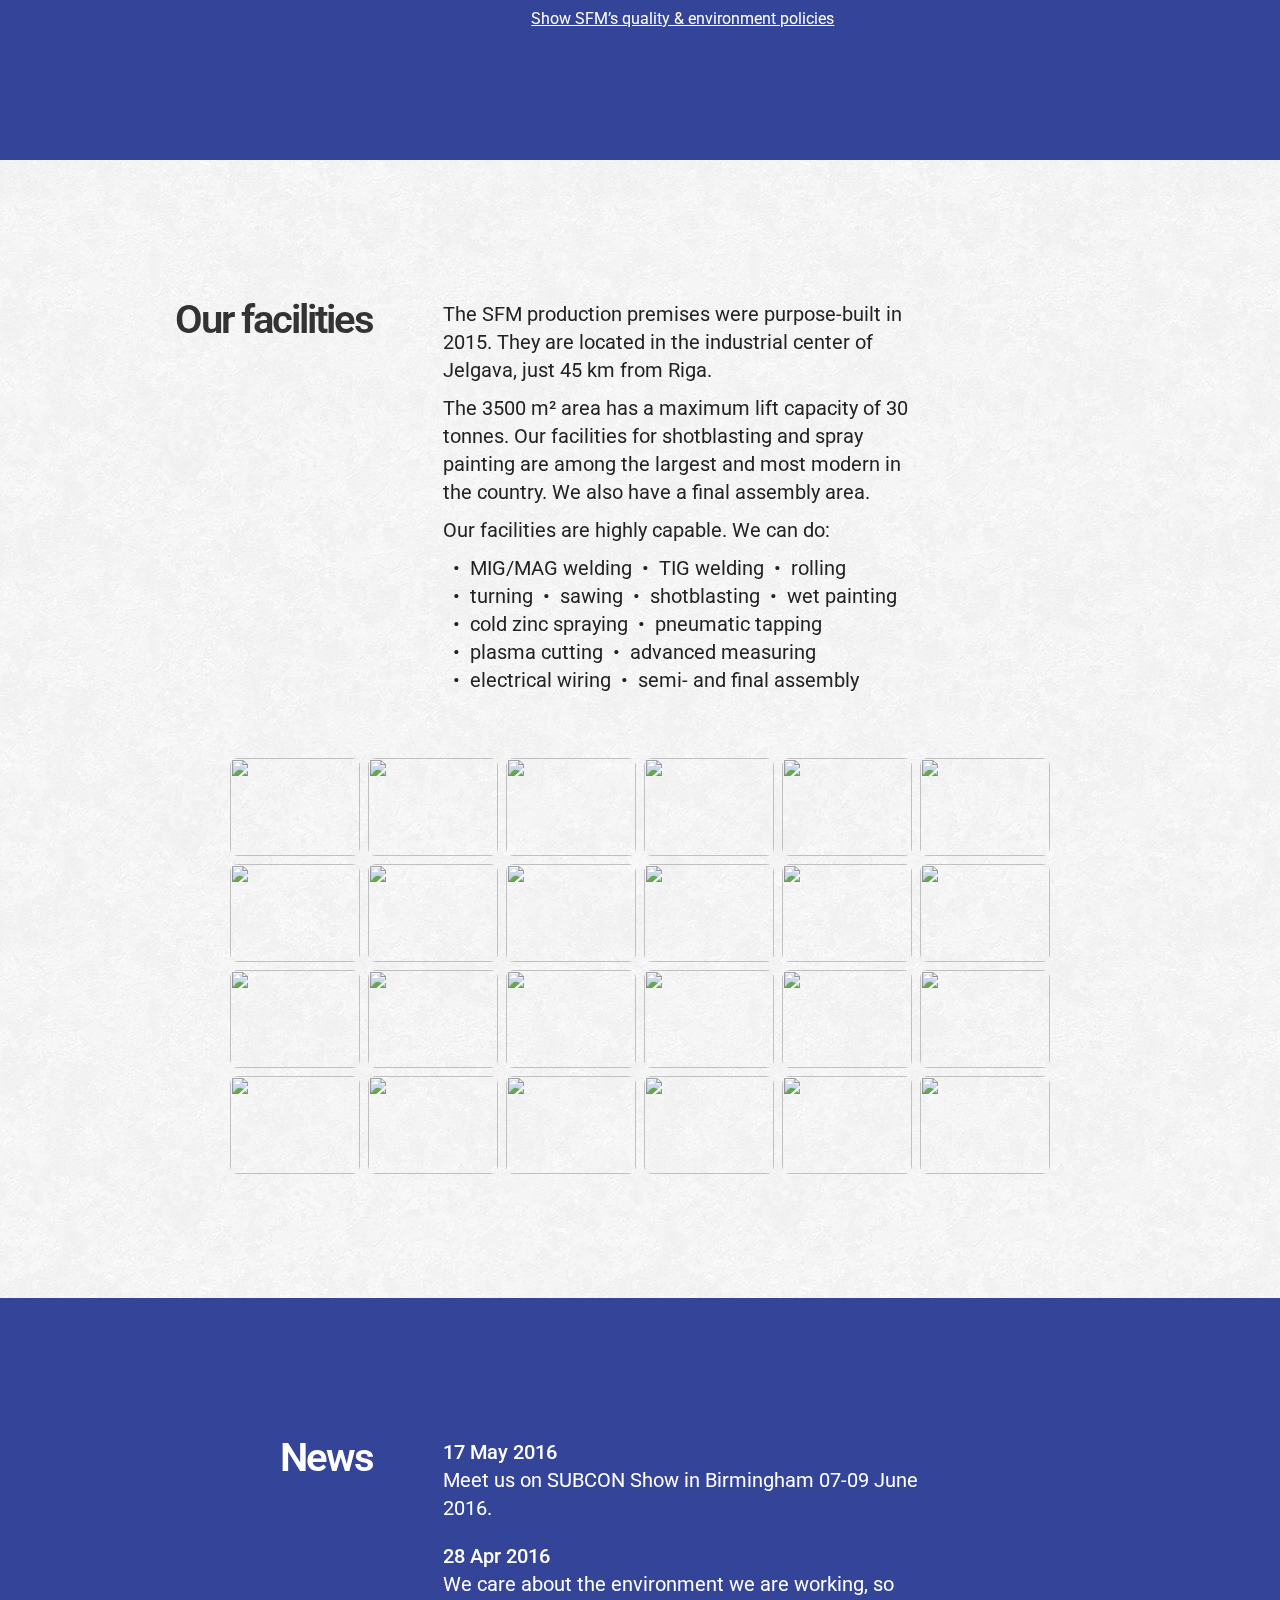
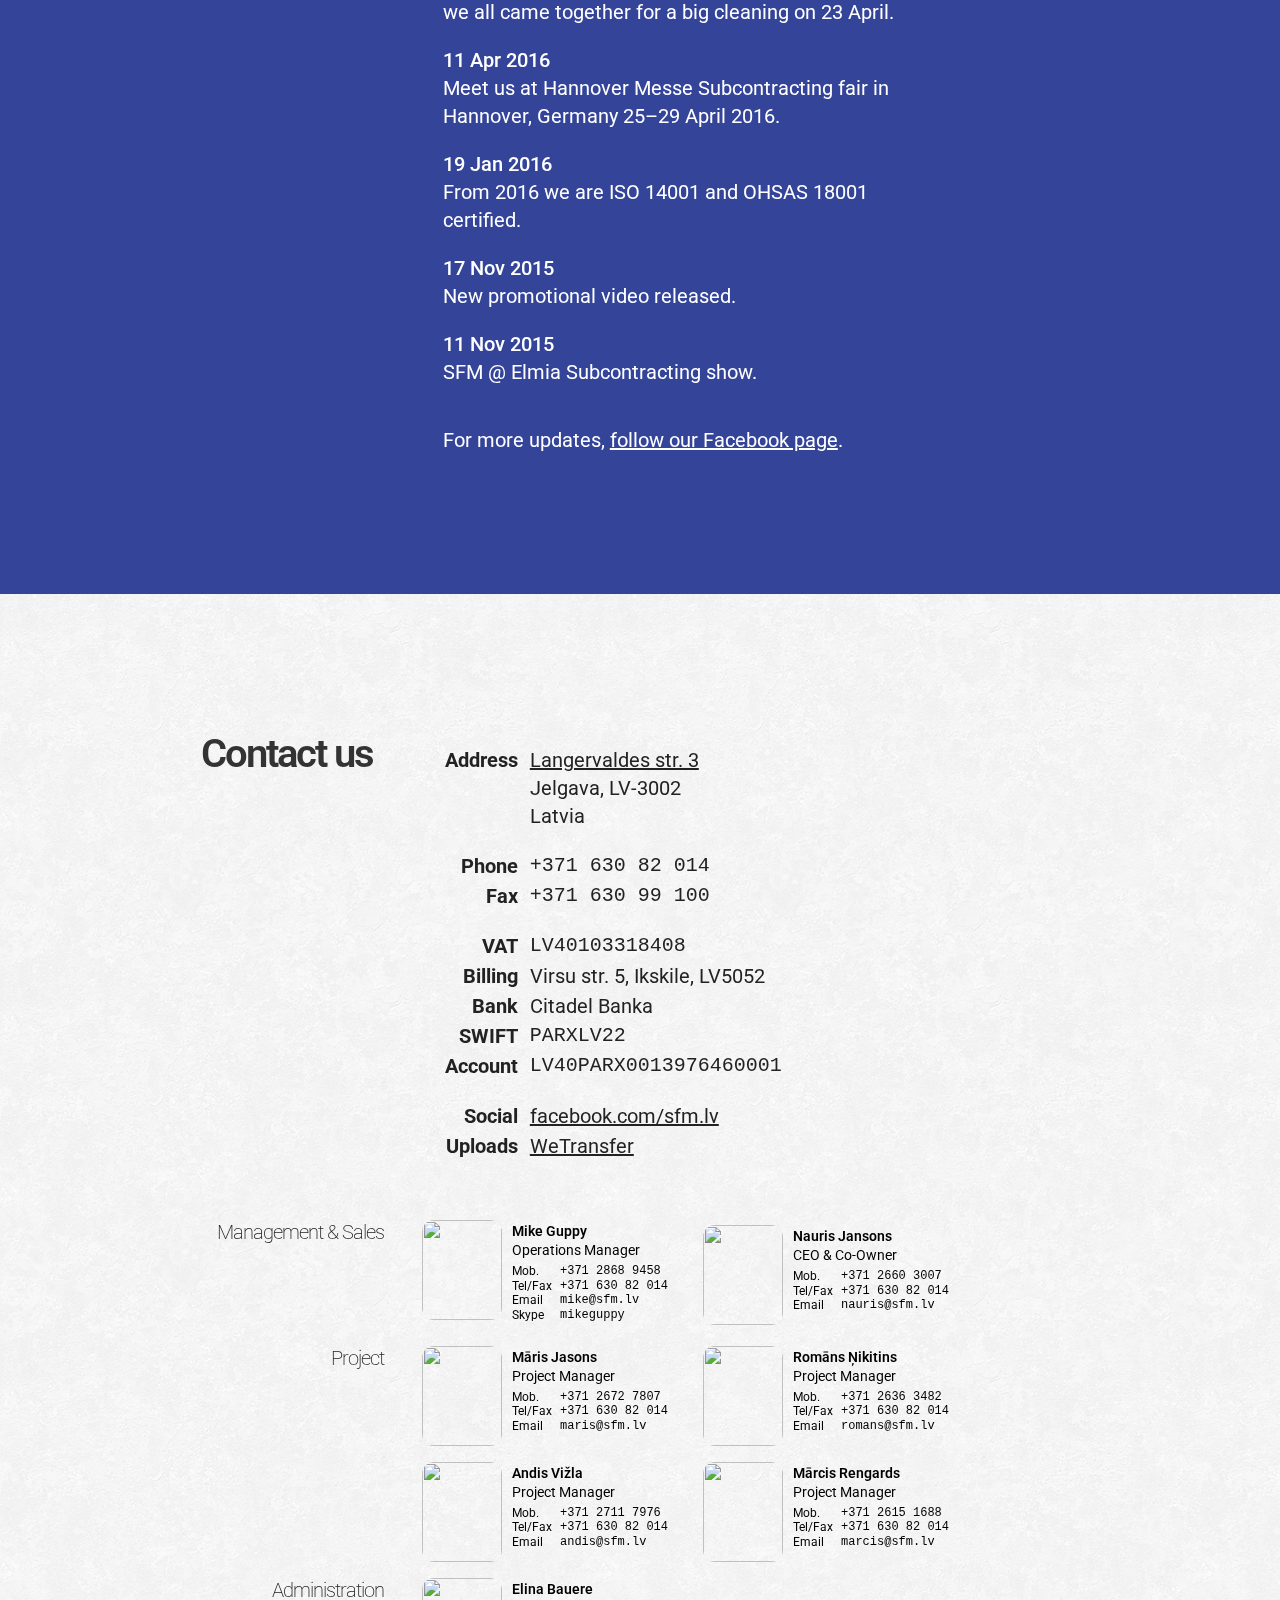
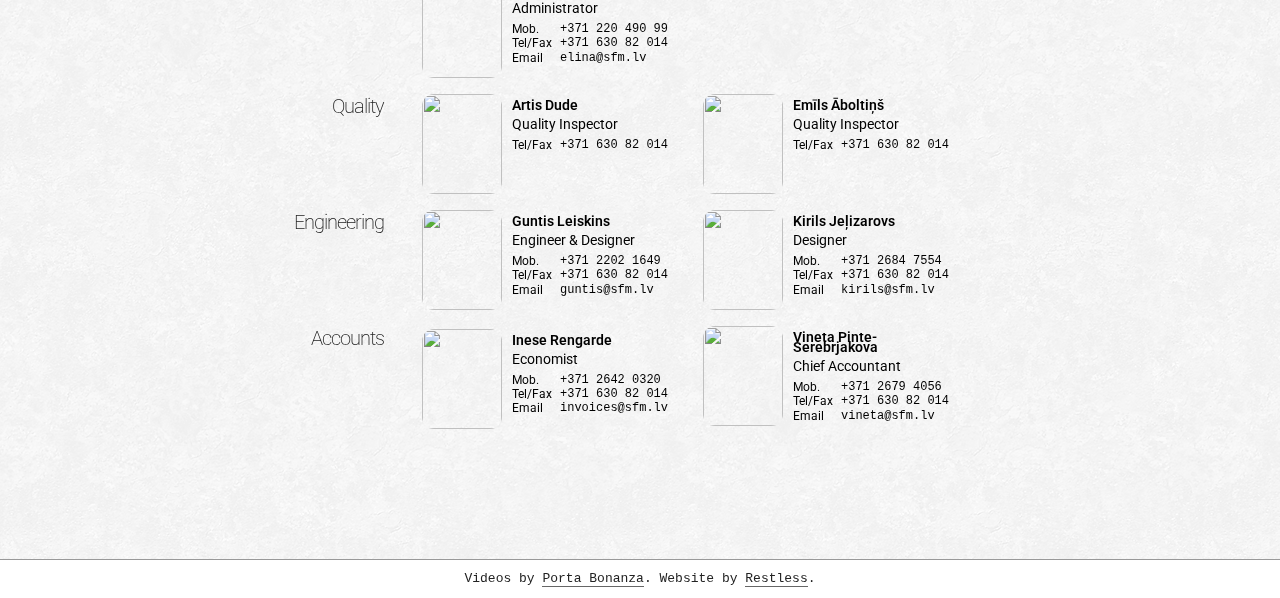
==== commit 24ad5f3e: "work" ====
--- a/index.html
+++ b/index.html
@@ -58,47 +58,38 @@
       the UK, Netherlands, Finland, Sweden, and Norway.
     </p>
     <p>
+      We typically work on projects like:
+    </p>
+
+    <p><ul class="wrap">
+      <li>conveying equipment</li>
+      <li>construction equipment</li>
+      <li>mining machinery</li>
+      <li>vehicle platforms and lifts</li>
+      <li>containers</li>
+      <li>tanks</li>
+      <li>industrial mixers</li>
+    </ul></p>
+
+    <p>
+      Our certifications:
+    </p>
+
+    <p><ul class="wrap">
+      <li>EN287</li>
+      <li>ISO 9001:2008</li>
+      <li>EN 1090-2</li>
+      <li>ISO 14001:2004</li>
+      <li>OHSAS 18001:2007</li>
+    </ul></p>
+
+    <p>
+      In 2015 our turnover was 3.1 million <abbr>EUR</abbr>.
+    </p>
+
+    <p>
       Although still a young company, we have nearly 10 years of
       experience—and very ambitious plans.
-    </p>
-    <p>
-      We typically work on projects like:
-    </p>
-
-    <p><ul class="wrap">
-      <li>
-        conveying equipment
-      </li>
-      <li>
-        construction equipment
-      </li>
-      <li>
-        mining machinery
-      </li>
-      <li>
-        vehicle platforms and lifts
-      </li>
-      <li>
-        containers
-      </li>
-      <li>
-        tanks
-      </li>
-      <li>
-        industrial mixers
-      </li>
-    </ul></p>
-
-    <p>
-      Our welders have <abbr>EN287</abbr> certifications and the
-      company is certified <abbr>ISO 9001:2008</abbr>
-      by <abbr>BM TRADA</abbr> as well
-      as <abbr>EN 1090-2</abbr>, <abbr>ISO 14001:2004</abbr>,
-      and <abbr>OHSAS 18001:2007</abbr>.
-    </p>
-
-    <p>
-      In 2015 our turnover was 3.1 million <abbr>EUR</abbr>.
     </p>
 
     <aside id="policy"><div class="summary">
@@ -178,45 +169,19 @@
     </p>
 
     <p><ul class="wrap">
-      <li>
-        MIG/MAG welding
-      </li>
-      <li>
-        TIG welding
-      </li>
-      <li>
-        rolling
-      </li>
-      <li>
-        turning
-      </li>
-      <li>
-        sawing
-      </li>
-      <li>
-        shotblasting
-      </li>
-      <li>
-        wet painting
-      </li>
-      <li>
-        cold zinc spraying
-      </li>
-      <li>
-        pneumatic tapping
-      </li>
-      <li>
-        plasma cutting
-      </li>
-      <li>
-        advanced measuring
-      </li>
-      <li>
-        electrical wiring
-      </li>
-      <li>
-        semi- and final assembly
-      </li>
+      <li>MIG/MAG welding</li>
+      <li>TIG welding</li>
+      <li>rolling</li>
+      <li>turning</li>
+      <li>sawing</li>
+      <li>shotblasting</li>
+      <li>wet painting</li>
+      <li>cold zinc spraying</li>
+      <li>pneumatic tapping</li>
+      <li>plasma cutting</li>
+      <li>advanced measuring</li>
+      <li>electrical wiring</li>
+      <li>semi- and final assembly</li>
     </ul></p>
 
     
--- a/index.css
+++ b/index.css
@@ -187,7 +187,7 @@
   margin-bottom: 0;
 }
 
-section:not(.teaser) {
+main {
   border-top: .5rem solid white;
 }
 
@@ -330,7 +330,7 @@
 
 ul.wrap li:before {
   content: '•';
-  padding: 0 .25em 0 .5em;
+  padding: 0 .5em;
 }
 
 aside {
